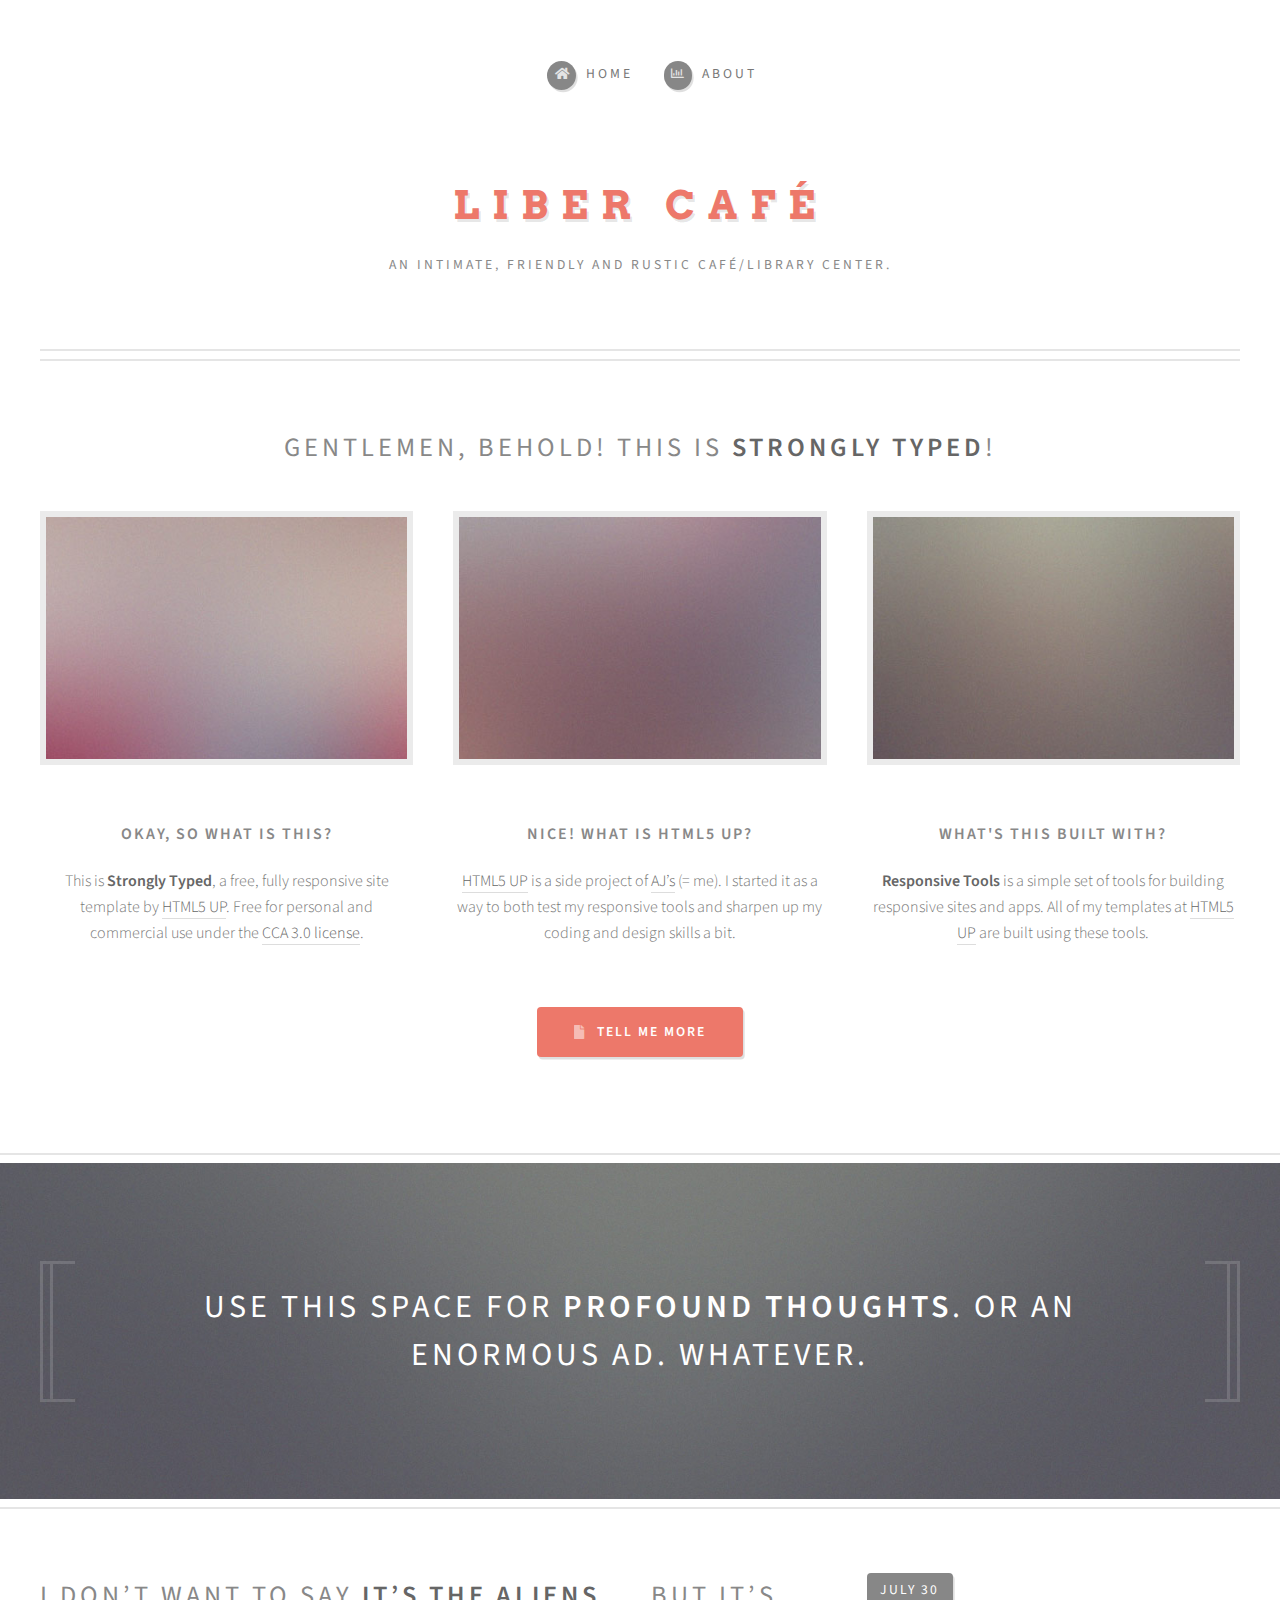
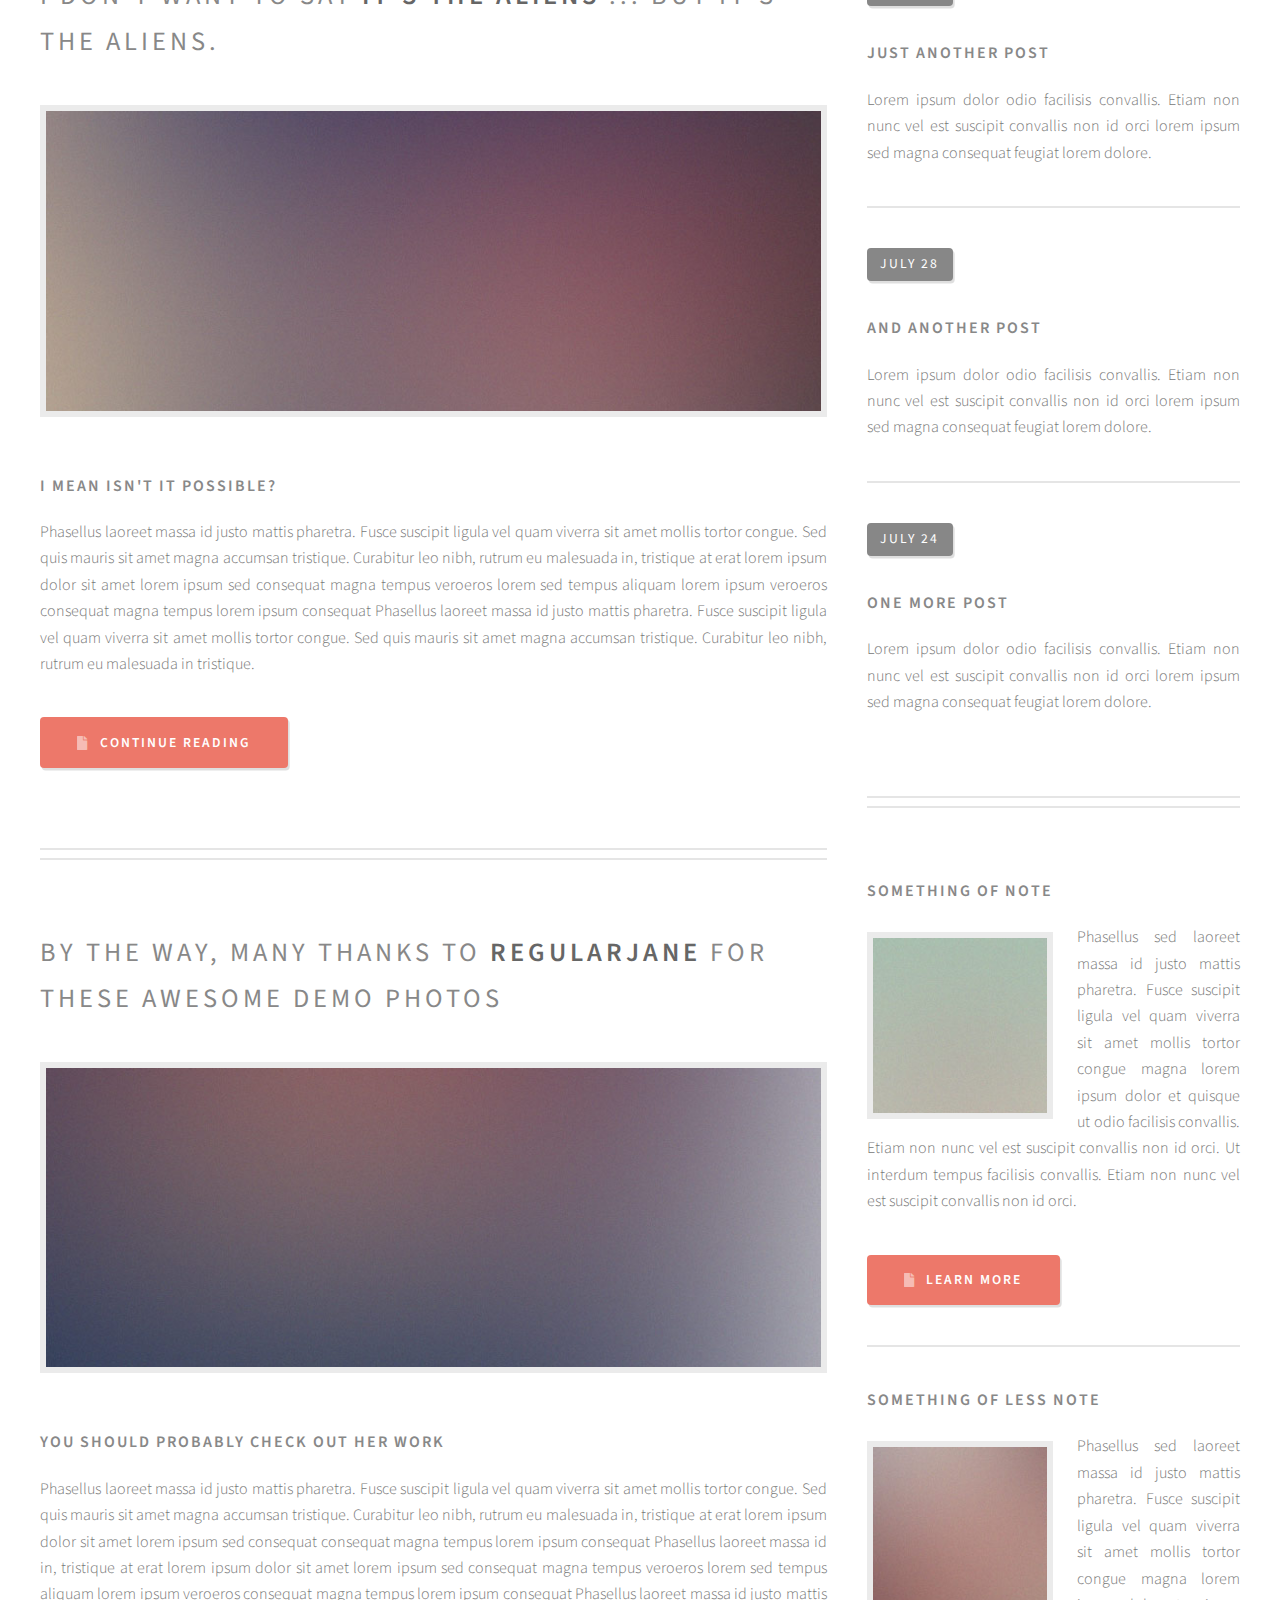
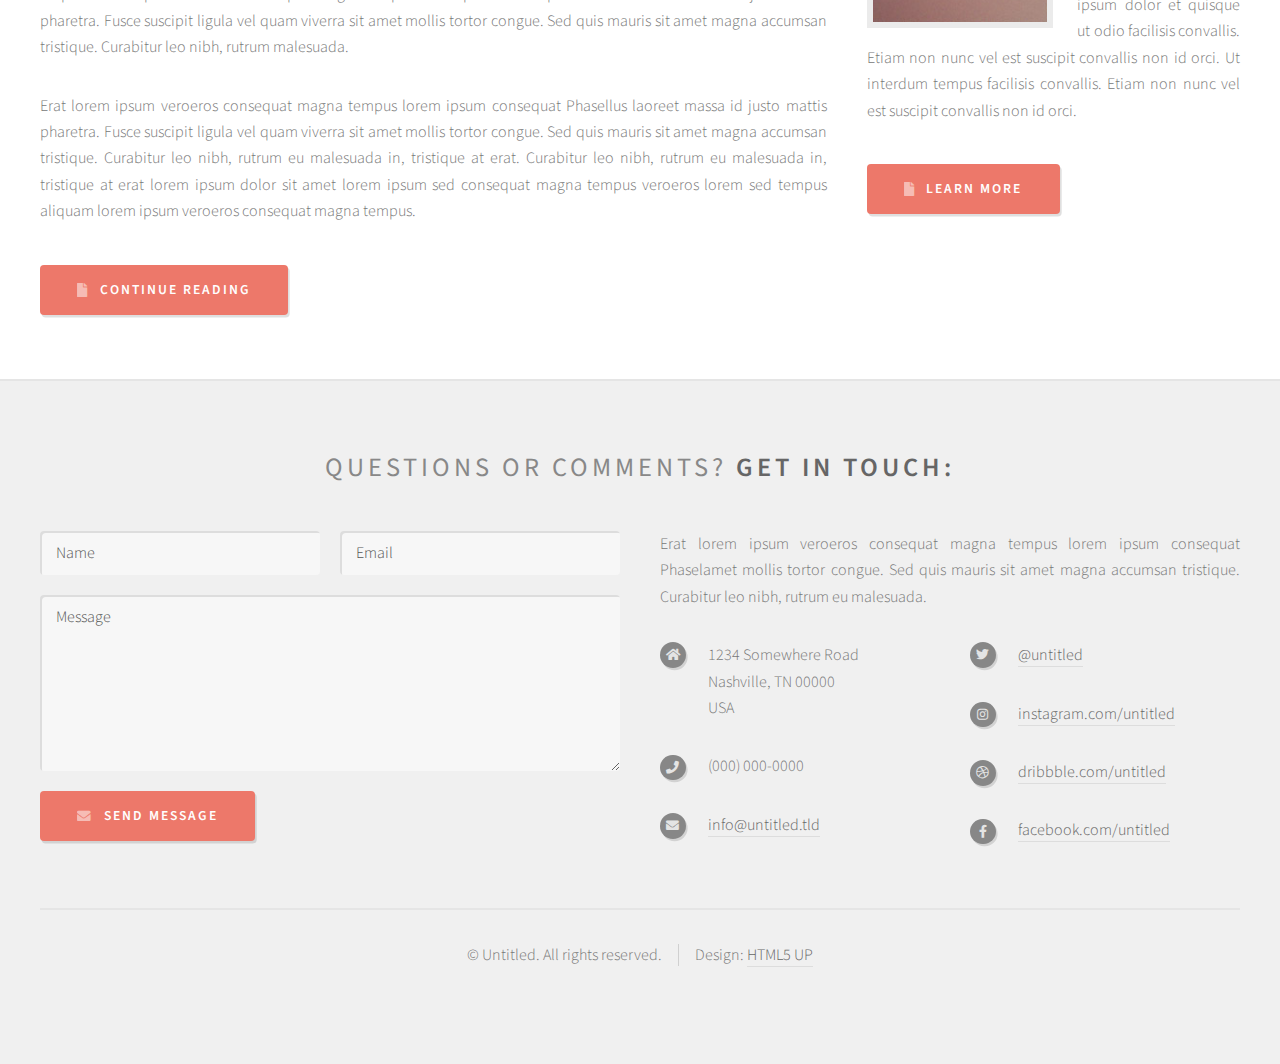
==== About.html @ e277e31d "Created About.html" ====
<!DOCTYPE HTML>
<!--
	Strongly Typed by HTML5 UP
	html5up.net | @ajlkn
	Free for personal and commercial use under the CCA 3.0 license (html5up.net/license)
-->
<html>
	<head>
		<title>Liber Café</title>
		<meta charset="utf-8" />
		<meta name="viewport" content="width=device-width, initial-scale=1, user-scalable=no" />
		<link rel="stylesheet" href="assets/css/main.css" />
	</head>
	<body class="homepage is-preload">
		<div id="page-wrapper">

			<!-- Header -->
				<section id="header">
					<div class="container">

						<!-- Logo -->
							<h1 id="logo"><a href="index.html">Liber Café</a></h1>
							<p>An intimate, friendly and rustic Café/Library center.</p>

						<!-- Nav -->
							<nav id="nav">
								<ul>
									<li><a class="icon solid fa-home" href="index.html"><span>Home</span></a></li>
									<li>
										<a href="#" class="icon fa-chart-bar"><span>About</span></a>
										<ul>
											<li><a href="about.html">Lorem ipsum dolor</a></li>
											<li><a href="#">Magna phasellus</a></li>
											<li><a href="#">Etiam dolore nisl</a></li>
											<li>
												<a href="#">Phasellus consequat</a>
												<ul>
													<li><a href="#">Magna phasellus</a></li>
													<li><a href="#">Etiam dolore nisl</a></li>
													<li><a href="#">Phasellus consequat</a></li>
												</ul>
											</li>
											<li><a href="#">Veroeros feugiat</a></li>
										</ul>
									</li>
								</ul>
							</nav>

					</div>
				</section>

			<!-- Features -->
				<section id="features">
					<div class="container">
						<header>
							<h2>Gentlemen, behold! This is <strong>Strongly Typed</strong>!</h2>
						</header>
						<div class="row aln-center">
							<div class="col-4 col-6-medium col-12-small">

								<!-- Feature -->
									<section>
										<a href="#" class="image featured"><img src="images/pic01.jpg" alt="" /></a>
										<header>
											<h3>Okay, so what is this?</h3>
										</header>
										<p>This is <strong>Strongly Typed</strong>, a free, fully responsive site template
										by <a href="http://html5up.net">HTML5 UP</a>. Free for personal and commercial use under the
										<a href="http://html5up.net/license">CCA 3.0 license</a>.</p>
									</section>

							</div>
							<div class="col-4 col-6-medium col-12-small">

								<!-- Feature -->
									<section>
										<a href="#" class="image featured"><img src="images/pic02.jpg" alt="" /></a>
										<header>
											<h3>Nice! What is HTML5 UP?</h3>
										</header>
										<p><a href="http://html5up.net">HTML5 UP</a> is a side project of <a href="http://twitter.com/ajlkn">AJ’s</a> (= me).
										I started it as a way to both test my responsive tools and sharpen up my coding
										and design skills a bit.</p>
									</section>

							</div>
							<div class="col-4 col-6-medium col-12-small">

								<!-- Feature -->
									<section>
										<a href="#" class="image featured"><img src="images/pic03.jpg" alt="" /></a>
										<header>
											<h3>What's this built with?</h3>
										</header>
										<p><strong>Responsive Tools</strong> is a simple set of tools for building responsive
										sites and apps. All of my templates at <a href="http://html5up.net">HTML5 UP</a> are built using these tools.</p>
									</section>

							</div>
							<div class="col-12">
								<ul class="actions">
									<li><a href="#" class="button icon solid fa-file">Tell Me More</a></li>
								</ul>
							</div>
						</div>
					</div>
				</section>

			<!-- Banner -->
				<section id="banner">
					<div class="container">
						<p>Use this space for <strong>profound thoughts</strong>.<br />
						Or an enormous ad. Whatever.</p>
					</div>
				</section>

			<!-- Main -->
				<section id="main">
					<div class="container">
						<div class="row">

							<!-- Content -->
								<div id="content" class="col-8 col-12-medium">

									<!-- Post -->
										<article class="box post">
											<header>
												<h2><a href="#">I don’t want to say <strong>it’s the aliens</strong> ...<br />
												but it’s the aliens.</a></h2>
											</header>
											<a href="#" class="image featured"><img src="images/pic04.jpg" alt="" /></a>
											<h3>I mean isn't it possible?</h3>
											<p>Phasellus laoreet massa id justo mattis pharetra. Fusce suscipit
											ligula vel quam viverra sit amet mollis tortor congue. Sed quis mauris
											sit amet magna accumsan tristique. Curabitur leo nibh, rutrum eu malesuada
											in, tristique at erat lorem ipsum dolor sit amet lorem ipsum sed consequat
											magna tempus veroeros lorem sed tempus aliquam lorem ipsum veroeros
											consequat magna tempus lorem ipsum consequat Phasellus laoreet massa id
											justo mattis pharetra. Fusce suscipit ligula vel quam viverra sit amet
											mollis tortor congue. Sed quis mauris sit amet magna accumsan tristique.
											Curabitur leo nibh, rutrum eu malesuada in tristique.</p>
											<ul class="actions">
												<li><a href="#" class="button icon solid fa-file">Continue Reading</a></li>
											</ul>
										</article>

									<!-- Post -->
										<article class="box post">
											<header>
												<h2><a href="#">By the way, many thanks to <strong>regularjane</strong>
												for these awesome demo photos</a></h2>
											</header>
											<a href="#" class="image featured"><img src="images/pic05.jpg" alt="" /></a>
											<h3>You should probably check out her work</h3>
											<p>Phasellus laoreet massa id justo mattis pharetra. Fusce suscipit
											ligula vel quam viverra sit amet mollis tortor congue. Sed quis mauris
											sit amet magna accumsan tristique. Curabitur leo nibh, rutrum eu malesuada
											in, tristique at erat lorem ipsum dolor sit amet lorem ipsum sed consequat
											consequat magna tempus lorem ipsum consequat Phasellus laoreet massa id
											in, tristique at erat lorem ipsum dolor sit amet lorem ipsum sed consequat
											magna tempus veroeros lorem sed tempus aliquam lorem ipsum veroeros
											consequat magna tempus lorem ipsum consequat Phasellus laoreet massa id
											justo mattis pharetra. Fusce suscipit ligula vel quam viverra sit amet
											mollis tortor congue. Sed quis mauris sit amet magna accumsan tristique.
											Curabitur leo nibh, rutrum malesuada.</p>
											<p>Erat lorem ipsum veroeros consequat magna tempus lorem ipsum consequat
											Phasellus laoreet massa id justo mattis pharetra. Fusce suscipit ligula
											vel quam viverra sit amet mollis tortor congue. Sed quis mauris sit amet
											magna accumsan tristique. Curabitur leo nibh, rutrum eu malesuada in,
											tristique at erat. Curabitur leo nibh, rutrum eu malesuada in, tristique
											at erat lorem ipsum dolor sit amet lorem ipsum sed consequat magna
											tempus veroeros lorem sed tempus aliquam lorem ipsum veroeros consequat
											magna tempus.</p>
											<ul class="actions">
												<li><a href="#" class="button icon solid fa-file">Continue Reading</a></li>
											</ul>
										</article>

								</div>

							<!-- Sidebar -->
								<div id="sidebar" class="col-4 col-12-medium">

									<!-- Excerpts -->
										<section>
											<ul class="divided">
												<li>

													<!-- Excerpt -->
														<article class="box excerpt">
															<header>
																<span class="date">July 30</span>
																<h3><a href="#">Just another post</a></h3>
															</header>
															<p>Lorem ipsum dolor odio facilisis convallis. Etiam non nunc vel est
															suscipit convallis non id orci lorem ipsum sed magna consequat feugiat lorem dolore.</p>
														</article>

												</li>
												<li>

													<!-- Excerpt -->
														<article class="box excerpt">
															<header>
																<span class="date">July 28</span>
																<h3><a href="#">And another post</a></h3>
															</header>
															<p>Lorem ipsum dolor odio facilisis convallis. Etiam non nunc vel est
															suscipit convallis non id orci lorem ipsum sed magna consequat feugiat lorem dolore.</p>
														</article>

												</li>
												<li>

													<!-- Excerpt -->
														<article class="box excerpt">
															<header>
																<span class="date">July 24</span>
																<h3><a href="#">One more post</a></h3>
															</header>
															<p>Lorem ipsum dolor odio facilisis convallis. Etiam non nunc vel est
															suscipit convallis non id orci lorem ipsum sed magna consequat feugiat lorem dolore.</p>
														</article>

												</li>
											</ul>
										</section>

									<!-- Highlights -->
										<section>
											<ul class="divided">
												<li>

													<!-- Highlight -->
														<article class="box highlight">
															<header>
																<h3><a href="#">Something of note</a></h3>
															</header>
															<a href="#" class="image left"><img src="images/pic06.jpg" alt="" /></a>
															<p>Phasellus sed laoreet massa id justo mattis pharetra. Fusce suscipit ligula vel quam
															viverra sit amet mollis tortor congue magna lorem ipsum dolor et quisque ut odio facilisis
															convallis. Etiam non nunc vel est suscipit convallis non id orci. Ut interdum tempus
															facilisis convallis. Etiam non nunc vel est suscipit convallis non id orci.</p>
															<ul class="actions">
																<li><a href="#" class="button icon solid fa-file">Learn More</a></li>
															</ul>
														</article>

												</li>
												<li>

													<!-- Highlight -->
														<article class="box highlight">
															<header>
																<h3><a href="#">Something of less note</a></h3>
															</header>
															<a href="#" class="image left"><img src="images/pic07.jpg" alt="" /></a>
															<p>Phasellus sed laoreet massa id justo mattis pharetra. Fusce suscipit ligula vel quam
															viverra sit amet mollis tortor congue magna lorem ipsum dolor et quisque ut odio facilisis
															convallis. Etiam non nunc vel est suscipit convallis non id orci. Ut interdum tempus
															facilisis convallis. Etiam non nunc vel est suscipit convallis non id orci.</p>
															<ul class="actions">
																<li><a href="#" class="button icon solid fa-file">Learn More</a></li>
															</ul>
														</article>

												</li>
											</ul>
										</section>

								</div>

						</div>
					</div>
				</section>

			<!-- Footer -->
				<section id="footer">
					<div class="container">
						<header>
							<h2>Questions or comments? <strong>Get in touch:</strong></h2>
						</header>
						<div class="row">
							<div class="col-6 col-12-medium">
								<section>
									<form method="post" action="#">
										<div class="row gtr-50">
											<div class="col-6 col-12-small">
												<input name="name" placeholder="Name" type="text" />
											</div>
											<div class="col-6 col-12-small">
												<input name="email" placeholder="Email" type="text" />
											</div>
											<div class="col-12">
												<textarea name="message" placeholder="Message"></textarea>
											</div>
											<div class="col-12">
												<a href="#" class="form-button-submit button icon solid fa-envelope">Send Message</a>
											</div>
										</div>
									</form>
								</section>
							</div>
							<div class="col-6 col-12-medium">
								<section>
									<p>Erat lorem ipsum veroeros consequat magna tempus lorem ipsum consequat Phaselamet
									mollis tortor congue. Sed quis mauris sit amet magna accumsan tristique. Curabitur
									leo nibh, rutrum eu malesuada.</p>
									<div class="row">
										<div class="col-6 col-12-small">
											<ul class="icons">
												<li class="icon solid fa-home">
													1234 Somewhere Road<br />
													Nashville, TN 00000<br />
													USA
												</li>
												<li class="icon solid fa-phone">
													(000) 000-0000
												</li>
												<li class="icon solid fa-envelope">
													<a href="#">info@untitled.tld</a>
												</li>
											</ul>
										</div>
										<div class="col-6 col-12-small">
											<ul class="icons">
												<li class="icon brands fa-twitter">
													<a href="#">@untitled</a>
												</li>
												<li class="icon brands fa-instagram">
													<a href="#">instagram.com/untitled</a>
												</li>
												<li class="icon brands fa-dribbble">
													<a href="#">dribbble.com/untitled</a>
												</li>
												<li class="icon brands fa-facebook-f">
													<a href="#">facebook.com/untitled</a>
												</li>
											</ul>
										</div>
									</div>
								</section>
							</div>
						</div>
					</div>
					<div id="copyright" class="container">
						<ul class="links">
							<li>&copy; Untitled. All rights reserved.</li><li>Design: <a href="http://html5up.net">HTML5 UP</a></li>
						</ul>
					</div>
				</section>

		</div>

		<!-- Scripts -->
			<script src="assets/js/jquery.min.js"></script>
			<script src="assets/js/jquery.dropotron.min.js"></script>
			<script src="assets/js/browser.min.js"></script>
			<script src="assets/js/breakpoints.min.js"></script>
			<script src="assets/js/util.js"></script>
			<script src="assets/js/main.js"></script>

	</body>
</html>
---- assets/css/main.css ----
@import url("fontawesome-all.min.css");
@import url("https://fonts.googleapis.com/css?family=Source+Sans+Pro:300,400,600|Arvo:700");

/*
	Strongly Typed by HTML5 UP
	html5up.net | @ajlkn
	Free for personal and commercial use under the CCA 3.0 license (html5up.net/license)
*/

html, body, div, span, applet, object,
iframe, h1, h2, h3, h4, h5, h6, p, blockquote,
pre, a, abbr, acronym, address, big, cite,
code, del, dfn, em, img, ins, kbd, q, s, samp,
small, strike, strong, sub, sup, tt, var, b,
u, i, center, dl, dt, dd, ol, ul, li, fieldset,
form, label, legend, table, caption, tbody,
tfoot, thead, tr, th, td, article, aside,
canvas, details, embed, figure, figcaption,
footer, header, hgroup, menu, nav, output, ruby,
section, summary, time, mark, audio, video {
	margin: 0;
	padding: 0;
	border: 0;
	font-size: 100%;
	font: inherit;
	vertical-align: baseline;}

article, aside, details, figcaption, figure,
footer, header, hgroup, menu, nav, section {
	display: block;}

body {
	line-height: 1;
}

ol, ul {
	list-style: none;
}

blockquote, q {
	quotes: none;
}

	blockquote:before, blockquote:after, q:before, q:after {
		content: '';
		content: none;
	}

table {
	border-collapse: collapse;
	border-spacing: 0;
}

body {
	-webkit-text-size-adjust: none;
}

mark {
	background-color: transparent;
	color: inherit;
}

input::-moz-focus-inner {
	border: 0;
	padding: 0;
}

input, select, textarea {
	-moz-appearance: none;
	-webkit-appearance: none;
	-ms-appearance: none;
	appearance: none;
}

/* Basic */

	html {
		box-sizing: border-box;
	}

	*, *:before, *:after {
		box-sizing: inherit;
	}

	body {
		background: #f0f0f0;
	}

		body.is-preload *, body.is-preload *:before, body.is-preload *:after {
			-moz-animation: none !important;
			-webkit-animation: none !important;
			-ms-animation: none !important;
			animation: none !important;
			-moz-transition: none !important;
			-webkit-transition: none !important;
			-ms-transition: none !important;
			transition: none !important;
		}

	body, input, textarea, select {
		font-family: 'Source Sans Pro';
		font-weight: 300;
		color: #777;
		line-height: 1.65em;
		font-size: 15pt;
	}

	h1, h2, h3, h4, h5, h6 {
		font-weight: 600;
		text-transform: uppercase;
		color: #888;
	}

	h1 a, h2 a, h3 a, h4 a, h5 a, h6 a {
		color: inherit;
		text-decoration: none;
		border: 0;
	}

	h2 {
		font-size: 1.65em;
		font-weight: 400;
		letter-spacing: 4px;
		margin: 0 0 1.5em 0;
		line-height: 1.75em;
	}

	h3 {
		font-size: 1em;
		letter-spacing: 2px;
		margin: 0 0 1.25em 0;
	}

	a {
		-moz-transition: color 0.25s ease-in-out, border-bottom-color 0.25s ease-in-out;
		-webkit-transition: color 0.25s ease-in-out, border-bottom-color 0.25s ease-in-out;
		-ms-transition: color 0.25s ease-in-out, border-bottom-color 0.25s ease-in-out;
		transition: color 0.25s ease-in-out, border-bottom-color 0.25s ease-in-out;
		color: #666;
		text-decoration: none;
		border-bottom: solid 1px #ddd;
	}

		a strong {
			-moz-transition: color 0.25s ease-in-out, border-bottom-color 0.25s ease-in-out;
			-webkit-transition: color 0.25s ease-in-out, border-bottom-color 0.25s ease-in-out;
			-ms-transition: color 0.25s ease-in-out, border-bottom-color 0.25s ease-in-out;
			transition: color 0.25s ease-in-out, border-bottom-color 0.25s ease-in-out;
		}

		a:hover {
			color: #ed786a;
			border-bottom-color: rgba(255, 255, 255, 0);
		}

			a:hover strong {
				color: #ed786a;
			}

	strong, b {
		font-weight: 600;
		color: #666;
	}

	em, i {
		font-style: italic;
	}

	sub {
		position: relative;
		top: 0.5em;
		font-size: 0.8em;
	}

	sup {
		position: relative;
		top: -0.5em;
		font-size: 0.8em;
	}

	hr {
		border: 0;
		border-top: solid 1px #ddd;
	}

	blockquote {
		border-left: solid 0.5em #ddd;
		padding: 1em 0 1em 2em;
		font-style: italic;
	}

	p {
		text-align: justify;
		margin-bottom: 2em;
	}

	ul, ol, dl, table, blockquote {
		margin-bottom: 2em;
	}

	br.clear {
		clear: both;
	}

/* Container */

	.container {
		margin: 0 auto;
		max-width: 100%;
		width: 70em;
	}

		@media screen and (max-width: 1680px) {

			.container {
				width: 68em;
			}

		}

		@media screen and (max-width: 1280px) {

			.container {
				width: calc(100% - 80px);
			}

		}

		@media screen and (max-width: 980px) {

			.container {
				width: calc(100% - 100px);
			}

		}

		@media screen and (max-width: 736px) {

			.container {
				width: calc(100% - 40px);
			}

		}

/* Row */

	.row {
		display: flex;
		flex-wrap: wrap;
		box-sizing: border-box;
		align-items: stretch;
	}

		.row > * {
			box-sizing: border-box;
		}

		.row.gtr-uniform > * > :last-child {
			margin-bottom: 0;
		}

		.row.aln-left {
			justify-content: flex-start;
		}

		.row.aln-center {
			justify-content: center;
		}

		.row.aln-right {
			justify-content: flex-end;
		}

		.row.aln-top {
			align-items: flex-start;
		}

		.row.aln-middle {
			align-items: center;
		}

		.row.aln-bottom {
			align-items: flex-end;
		}

		.row > .imp {
			order: -1;
		}

		.row > .col-1 {
			width: 8.33333%;
		}

		.row > .off-1 {
			margin-left: 8.33333%;
		}

		.row > .col-2 {
			width: 16.66667%;
		}

		.row > .off-2 {
			margin-left: 16.66667%;
		}

		.row > .col-3 {
			width: 25%;
		}

		.row > .off-3 {
			margin-left: 25%;
		}

		.row > .col-4 {
			width: 33.33333%;
		}

		.row > .off-4 {
			margin-left: 33.33333%;
		}

		.row > .col-5 {
			width: 41.66667%;
		}

		.row > .off-5 {
			margin-left: 41.66667%;
		}

		.row > .col-6 {
			width: 50%;
		}

		.row > .off-6 {
			margin-left: 50%;
		}

		.row > .col-7 {
			width: 58.33333%;
		}

		.row > .off-7 {
			margin-left: 58.33333%;
		}

		.row > .col-8 {
			width: 66.66667%;
		}

		.row > .off-8 {
			margin-left: 66.66667%;
		}

		.row > .col-9 {
			width: 75%;
		}

		.row > .off-9 {
			margin-left: 75%;
		}

		.row > .col-10 {
			width: 83.33333%;
		}

		.row > .off-10 {
			margin-left: 83.33333%;
		}

		.row > .col-11 {
			width: 91.66667%;
		}

		.row > .off-11 {
			margin-left: 91.66667%;
		}

		.row > .col-12 {
			width: 100%;
		}

		.row > .off-12 {
			margin-left: 100%;
		}

		.row.gtr-0 {
			margin-top: 0px;
			margin-left: 0px;
		}

			.row.gtr-0 > * {
				padding: 0px 0 0 0px;
			}

			.row.gtr-0.gtr-uniform {
				margin-top: 0px;
			}

				.row.gtr-0.gtr-uniform > * {
					padding-top: 0px;
				}

		.row.gtr-25 {
			margin-top: -12.5px;
			margin-left: -12.5px;
		}

			.row.gtr-25 > * {
				padding: 12.5px 0 0 12.5px;
			}

			.row.gtr-25.gtr-uniform {
				margin-top: -12.5px;
			}

				.row.gtr-25.gtr-uniform > * {
					padding-top: 12.5px;
				}

		.row.gtr-50 {
			margin-top: -25px;
			margin-left: -25px;
		}

			.row.gtr-50 > * {
				padding: 25px 0 0 25px;
			}

			.row.gtr-50.gtr-uniform {
				margin-top: -25px;
			}

				.row.gtr-50.gtr-uniform > * {
					padding-top: 25px;
				}

		.row {
			margin-top: -50px;
			margin-left: -50px;
		}

			.row > * {
				padding: 50px 0 0 50px;
			}

			.row.gtr-uniform {
				margin-top: -50px;
			}

				.row.gtr-uniform > * {
					padding-top: 50px;
				}

		.row.gtr-150 {
			margin-top: -75px;
			margin-left: -75px;
		}

			.row.gtr-150 > * {
				padding: 75px 0 0 75px;
			}

			.row.gtr-150.gtr-uniform {
				margin-top: -75px;
			}

				.row.gtr-150.gtr-uniform > * {
					padding-top: 75px;
				}

		.row.gtr-200 {
			margin-top: -100px;
			margin-left: -100px;
		}

			.row.gtr-200 > * {
				padding: 100px 0 0 100px;
			}

			.row.gtr-200.gtr-uniform {
				margin-top: -100px;
			}

				.row.gtr-200.gtr-uniform > * {
					padding-top: 100px;
				}

		@media screen and (max-width: 1680px) {

			.row {
				display: flex;
				flex-wrap: wrap;
				box-sizing: border-box;
				align-items: stretch;
			}

				.row > * {
					box-sizing: border-box;
				}

				.row.gtr-uniform > * > :last-child {
					margin-bottom: 0;
				}

				.row.aln-left {
					justify-content: flex-start;
				}

				.row.aln-center {
					justify-content: center;
				}

				.row.aln-right {
					justify-content: flex-end;
				}

				.row.aln-top {
					align-items: flex-start;
				}

				.row.aln-middle {
					align-items: center;
				}

				.row.aln-bottom {
					align-items: flex-end;
				}

				.row > .imp-xlarge {
					order: -1;
				}

				.row > .col-1-xlarge {
					width: 8.33333%;
				}

				.row > .off-1-xlarge {
					margin-left: 8.33333%;
				}

				.row > .col-2-xlarge {
					width: 16.66667%;
				}

				.row > .off-2-xlarge {
					margin-left: 16.66667%;
				}

				.row > .col-3-xlarge {
					width: 25%;
				}

				.row > .off-3-xlarge {
					margin-left: 25%;
				}

				.row > .col-4-xlarge {
					width: 33.33333%;
				}

				.row > .off-4-xlarge {
					margin-left: 33.33333%;
				}

				.row > .col-5-xlarge {
					width: 41.66667%;
				}

				.row > .off-5-xlarge {
					margin-left: 41.66667%;
				}

				.row > .col-6-xlarge {
					width: 50%;
				}

				.row > .off-6-xlarge {
					margin-left: 50%;
				}

				.row > .col-7-xlarge {
					width: 58.33333%;
				}

				.row > .off-7-xlarge {
					margin-left: 58.33333%;
				}

				.row > .col-8-xlarge {
					width: 66.66667%;
				}

				.row > .off-8-xlarge {
					margin-left: 66.66667%;
				}

				.row > .col-9-xlarge {
					width: 75%;
				}

				.row > .off-9-xlarge {
					margin-left: 75%;
				}

				.row > .col-10-xlarge {
					width: 83.33333%;
				}

				.row > .off-10-xlarge {
					margin-left: 83.33333%;
				}

				.row > .col-11-xlarge {
					width: 91.66667%;
				}

				.row > .off-11-xlarge {
					margin-left: 91.66667%;
				}

				.row > .col-12-xlarge {
					width: 100%;
				}

				.row > .off-12-xlarge {
					margin-left: 100%;
				}

				.row.gtr-0 {
					margin-top: 0px;
					margin-left: 0px;
				}

					.row.gtr-0 > * {
						padding: 0px 0 0 0px;
					}

					.row.gtr-0.gtr-uniform {
						margin-top: 0px;
					}

						.row.gtr-0.gtr-uniform > * {
							padding-top: 0px;
						}

				.row.gtr-25 {
					margin-top: -12.5px;
					margin-left: -12.5px;
				}

					.row.gtr-25 > * {
						padding: 12.5px 0 0 12.5px;
					}

					.row.gtr-25.gtr-uniform {
						margin-top: -12.5px;
					}

						.row.gtr-25.gtr-uniform > * {
							padding-top: 12.5px;
						}

				.row.gtr-50 {
					margin-top: -25px;
					margin-left: -25px;
				}

					.row.gtr-50 > * {
						padding: 25px 0 0 25px;
					}

					.row.gtr-50.gtr-uniform {
						margin-top: -25px;
					}

						.row.gtr-50.gtr-uniform > * {
							padding-top: 25px;
						}

				.row {
					margin-top: -50px;
					margin-left: -50px;
				}

					.row > * {
						padding: 50px 0 0 50px;
					}

					.row.gtr-uniform {
						margin-top: -50px;
					}

						.row.gtr-uniform > * {
							padding-top: 50px;
						}

				.row.gtr-150 {
					margin-top: -75px;
					margin-left: -75px;
				}

					.row.gtr-150 > * {
						padding: 75px 0 0 75px;
					}

					.row.gtr-150.gtr-uniform {
						margin-top: -75px;
					}

						.row.gtr-150.gtr-uniform > * {
							padding-top: 75px;
						}

				.row.gtr-200 {
					margin-top: -100px;
					margin-left: -100px;
				}

					.row.gtr-200 > * {
						padding: 100px 0 0 100px;
					}

					.row.gtr-200.gtr-uniform {
						margin-top: -100px;
					}

						.row.gtr-200.gtr-uniform > * {
							padding-top: 100px;
						}

		}

		@media screen and (max-width: 1280px) {

			.row {
				display: flex;
				flex-wrap: wrap;
				box-sizing: border-box;
				align-items: stretch;
			}

				.row > * {
					box-sizing: border-box;
				}

				.row.gtr-uniform > * > :last-child {
					margin-bottom: 0;
				}

				.row.aln-left {
					justify-content: flex-start;
				}

				.row.aln-center {
					justify-content: center;
				}

				.row.aln-right {
					justify-content: flex-end;
				}

				.row.aln-top {
					align-items: flex-start;
				}

				.row.aln-middle {
					align-items: center;
				}

				.row.aln-bottom {
					align-items: flex-end;
				}

				.row > .imp-large {
					order: -1;
				}

				.row > .col-1-large {
					width: 8.33333%;
				}

				.row > .off-1-large {
					margin-left: 8.33333%;
				}

				.row > .col-2-large {
					width: 16.66667%;
				}

				.row > .off-2-large {
					margin-left: 16.66667%;
				}

				.row > .col-3-large {
					width: 25%;
				}

				.row > .off-3-large {
					margin-left: 25%;
				}

				.row > .col-4-large {
					width: 33.33333%;
				}

				.row > .off-4-large {
					margin-left: 33.33333%;
				}

				.row > .col-5-large {
					width: 41.66667%;
				}

				.row > .off-5-large {
					margin-left: 41.66667%;
				}

				.row > .col-6-large {
					width: 50%;
				}

				.row > .off-6-large {
					margin-left: 50%;
				}

				.row > .col-7-large {
					width: 58.33333%;
				}

				.row > .off-7-large {
					margin-left: 58.33333%;
				}

				.row > .col-8-large {
					width: 66.66667%;
				}

				.row > .off-8-large {
					margin-left: 66.66667%;
				}

				.row > .col-9-large {
					width: 75%;
				}

				.row > .off-9-large {
					margin-left: 75%;
				}

				.row > .col-10-large {
					width: 83.33333%;
				}

				.row > .off-10-large {
					margin-left: 83.33333%;
				}

				.row > .col-11-large {
					width: 91.66667%;
				}

				.row > .off-11-large {
					margin-left: 91.66667%;
				}

				.row > .col-12-large {
					width: 100%;
				}

				.row > .off-12-large {
					margin-left: 100%;
				}

				.row.gtr-0 {
					margin-top: 0px;
					margin-left: 0px;
				}

					.row.gtr-0 > * {
						padding: 0px 0 0 0px;
					}

					.row.gtr-0.gtr-uniform {
						margin-top: 0px;
					}

						.row.gtr-0.gtr-uniform > * {
							padding-top: 0px;
						}

				.row.gtr-25 {
					margin-top: -10px;
					margin-left: -10px;
				}

					.row.gtr-25 > * {
						padding: 10px 0 0 10px;
					}

					.row.gtr-25.gtr-uniform {
						margin-top: -10px;
					}

						.row.gtr-25.gtr-uniform > * {
							padding-top: 10px;
						}

				.row.gtr-50 {
					margin-top: -20px;
					margin-left: -20px;
				}

					.row.gtr-50 > * {
						padding: 20px 0 0 20px;
					}

					.row.gtr-50.gtr-uniform {
						margin-top: -20px;
					}

						.row.gtr-50.gtr-uniform > * {
							padding-top: 20px;
						}

				.row {
					margin-top: -40px;
					margin-left: -40px;
				}

					.row > * {
						padding: 40px 0 0 40px;
					}

					.row.gtr-uniform {
						margin-top: -40px;
					}

						.row.gtr-uniform > * {
							padding-top: 40px;
						}

				.row.gtr-150 {
					margin-top: -60px;
					margin-left: -60px;
				}

					.row.gtr-150 > * {
						padding: 60px 0 0 60px;
					}

					.row.gtr-150.gtr-uniform {
						margin-top: -60px;
					}

						.row.gtr-150.gtr-uniform > * {
							padding-top: 60px;
						}

				.row.gtr-200 {
					margin-top: -80px;
					margin-left: -80px;
				}

					.row.gtr-200 > * {
						padding: 80px 0 0 80px;
					}

					.row.gtr-200.gtr-uniform {
						margin-top: -80px;
					}

						.row.gtr-200.gtr-uniform > * {
							padding-top: 80px;
						}

		}

		@media screen and (max-width: 980px) {

			.row {
				display: flex;
				flex-wrap: wrap;
				box-sizing: border-box;
				align-items: stretch;
			}

				.row > * {
					box-sizing: border-box;
				}

				.row.gtr-uniform > * > :last-child {
					margin-bottom: 0;
				}

				.row.aln-left {
					justify-content: flex-start;
				}

				.row.aln-center {
					justify-content: center;
				}

				.row.aln-right {
					justify-content: flex-end;
				}

				.row.aln-top {
					align-items: flex-start;
				}

				.row.aln-middle {
					align-items: center;
				}

				.row.aln-bottom {
					align-items: flex-end;
				}

				.row > .imp-medium {
					order: -1;
				}

				.row > .col-1-medium {
					width: 8.33333%;
				}

				.row > .off-1-medium {
					margin-left: 8.33333%;
				}

				.row > .col-2-medium {
					width: 16.66667%;
				}

				.row > .off-2-medium {
					margin-left: 16.66667%;
				}

				.row > .col-3-medium {
					width: 25%;
				}

				.row > .off-3-medium {
					margin-left: 25%;
				}

				.row > .col-4-medium {
					width: 33.33333%;
				}

				.row > .off-4-medium {
					margin-left: 33.33333%;
				}

				.row > .col-5-medium {
					width: 41.66667%;
				}

				.row > .off-5-medium {
					margin-left: 41.66667%;
				}

				.row > .col-6-medium {
					width: 50%;
				}

				.row > .off-6-medium {
					margin-left: 50%;
				}

				.row > .col-7-medium {
					width: 58.33333%;
				}

				.row > .off-7-medium {
					margin-left: 58.33333%;
				}

				.row > .col-8-medium {
					width: 66.66667%;
				}

				.row > .off-8-medium {
					margin-left: 66.66667%;
				}

				.row > .col-9-medium {
					width: 75%;
				}

				.row > .off-9-medium {
					margin-left: 75%;
				}

				.row > .col-10-medium {
					width: 83.33333%;
				}

				.row > .off-10-medium {
					margin-left: 83.33333%;
				}

				.row > .col-11-medium {
					width: 91.66667%;
				}

				.row > .off-11-medium {
					margin-left: 91.66667%;
				}

				.row > .col-12-medium {
					width: 100%;
				}

				.row > .off-12-medium {
					margin-left: 100%;
				}

				.row.gtr-0 {
					margin-top: 0px;
					margin-left: 0px;
				}

					.row.gtr-0 > * {
						padding: 0px 0 0 0px;
					}

					.row.gtr-0.gtr-uniform {
						margin-top: 0px;
					}

						.row.gtr-0.gtr-uniform > * {
							padding-top: 0px;
						}

				.row.gtr-25 {
					margin-top: -12.5px;
					margin-left: -12.5px;
				}

					.row.gtr-25 > * {
						padding: 12.5px 0 0 12.5px;
					}

					.row.gtr-25.gtr-uniform {
						margin-top: -12.5px;
					}

						.row.gtr-25.gtr-uniform > * {
							padding-top: 12.5px;
						}

				.row.gtr-50 {
					margin-top: -25px;
					margin-left: -25px;
				}

					.row.gtr-50 > * {
						padding: 25px 0 0 25px;
					}

					.row.gtr-50.gtr-uniform {
						margin-top: -25px;
					}

						.row.gtr-50.gtr-uniform > * {
							padding-top: 25px;
						}

				.row {
					margin-top: -50px;
					margin-left: -50px;
				}

					.row > * {
						padding: 50px 0 0 50px;
					}

					.row.gtr-uniform {
						margin-top: -50px;
					}

						.row.gtr-uniform > * {
							padding-top: 50px;
						}

				.row.gtr-150 {
					margin-top: -75px;
					margin-left: -75px;
				}

					.row.gtr-150 > * {
						padding: 75px 0 0 75px;
					}

					.row.gtr-150.gtr-uniform {
						margin-top: -75px;
					}

						.row.gtr-150.gtr-uniform > * {
							padding-top: 75px;
						}

				.row.gtr-200 {
					margin-top: -100px;
					margin-left: -100px;
				}

					.row.gtr-200 > * {
						padding: 100px 0 0 100px;
					}

					.row.gtr-200.gtr-uniform {
						margin-top: -100px;
					}

						.row.gtr-200.gtr-uniform > * {
							padding-top: 100px;
						}

		}

		@media screen and (max-width: 736px) {

			.row {
				display: flex;
				flex-wrap: wrap;
				box-sizing: border-box;
				align-items: stretch;
			}

				.row > * {
					box-sizing: border-box;
				}

				.row.gtr-uniform > * > :last-child {
					margin-bottom: 0;
				}

				.row.aln-left {
					justify-content: flex-start;
				}

				.row.aln-center {
					justify-content: center;
				}

				.row.aln-right {
					justify-content: flex-end;
				}

				.row.aln-top {
					align-items: flex-start;
				}

				.row.aln-middle {
					align-items: center;
				}

				.row.aln-bottom {
					align-items: flex-end;
				}

				.row > .imp-small {
					order: -1;
				}

				.row > .col-1-small {
					width: 8.33333%;
				}

				.row > .off-1-small {
					margin-left: 8.33333%;
				}

				.row > .col-2-small {
					width: 16.66667%;
				}

				.row > .off-2-small {
					margin-left: 16.66667%;
				}

				.row > .col-3-small {
					width: 25%;
				}

				.row > .off-3-small {
					margin-left: 25%;
				}

				.row > .col-4-small {
					width: 33.33333%;
				}

				.row > .off-4-small {
					margin-left: 33.33333%;
				}

				.row > .col-5-small {
					width: 41.66667%;
				}

				.row > .off-5-small {
					margin-left: 41.66667%;
				}

				.row > .col-6-small {
					width: 50%;
				}

				.row > .off-6-small {
					margin-left: 50%;
				}

				.row > .col-7-small {
					width: 58.33333%;
				}

				.row > .off-7-small {
					margin-left: 58.33333%;
				}

				.row > .col-8-small {
					width: 66.66667%;
				}

				.row > .off-8-small {
					margin-left: 66.66667%;
				}

				.row > .col-9-small {
					width: 75%;
				}

				.row > .off-9-small {
					margin-left: 75%;
				}

				.row > .col-10-small {
					width: 83.33333%;
				}

				.row > .off-10-small {
					margin-left: 83.33333%;
				}

				.row > .col-11-small {
					width: 91.66667%;
				}

				.row > .off-11-small {
					margin-left: 91.66667%;
				}

				.row > .col-12-small {
					width: 100%;
				}

				.row > .off-12-small {
					margin-left: 100%;
				}

				.row.gtr-0 {
					margin-top: 0px;
					margin-left: 0px;
				}

					.row.gtr-0 > * {
						padding: 0px 0 0 0px;
					}

					.row.gtr-0.gtr-uniform {
						margin-top: 0px;
					}

						.row.gtr-0.gtr-uniform > * {
							padding-top: 0px;
						}

				.row.gtr-25 {
					margin-top: -7.5px;
					margin-left: -7.5px;
				}

					.row.gtr-25 > * {
						padding: 7.5px 0 0 7.5px;
					}

					.row.gtr-25.gtr-uniform {
						margin-top: -7.5px;
					}

						.row.gtr-25.gtr-uniform > * {
							padding-top: 7.5px;
						}

				.row.gtr-50 {
					margin-top: -15px;
					margin-left: -15px;
				}

					.row.gtr-50 > * {
						padding: 15px 0 0 15px;
					}

					.row.gtr-50.gtr-uniform {
						margin-top: -15px;
					}

						.row.gtr-50.gtr-uniform > * {
							padding-top: 15px;
						}

				.row {
					margin-top: -30px;
					margin-left: -30px;
				}

					.row > * {
						padding: 30px 0 0 30px;
					}

					.row.gtr-uniform {
						margin-top: -30px;
					}

						.row.gtr-uniform > * {
							padding-top: 30px;
						}

				.row.gtr-150 {
					margin-top: -45px;
					margin-left: -45px;
				}

					.row.gtr-150 > * {
						padding: 45px 0 0 45px;
					}

					.row.gtr-150.gtr-uniform {
						margin-top: -45px;
					}

						.row.gtr-150.gtr-uniform > * {
							padding-top: 45px;
						}

				.row.gtr-200 {
					margin-top: -60px;
					margin-left: -60px;
				}

					.row.gtr-200 > * {
						padding: 60px 0 0 60px;
					}

					.row.gtr-200.gtr-uniform {
						margin-top: -60px;
					}

						.row.gtr-200.gtr-uniform > * {
							padding-top: 60px;
						}

		}

/* Sections/Article */

	section, article {
		margin-bottom: 3em;
	}

	section > :last-child,
	article > :last-child,
	section:last-child,
	article:last-child {
		margin-bottom: 0;
	}

/* Image */

	.image {
		-moz-transition: opacity 0.25s ease-in-out;
		-webkit-transition: opacity 0.25s ease-in-out;
		-ms-transition: opacity 0.25s ease-in-out;
		transition: opacity 0.25s ease-in-out;
		display: inline-block;
		border: solid 6px #ebebeb !important;
	}

		.image:hover {
			opacity: 0.9;
		}

		.image img {
			display: block;
			width: 100%;
		}

		.image.fit {
			display: block;
			width: 100%;
		}

		.image.featured {
			display: block;
			width: 100%;
			margin: 0 0 3.5em 0;
		}

		.image.left {
			float: left;
			margin: 0 1.5em 1.5em 0;
			position: relative;
			top: 0.5em;
		}

		.image.centered {
			display: block;
			margin: 0 0 2em 0;
		}

			.image.centered img {
				margin: 0 auto;
				width: auto;
			}

/* List */

	ul {
		list-style: disc;
		padding-left: 1em;
	}

		ul li {
			padding-left: 0.5em;
			margin: 0.75em 0 0.75em 0;
		}

			ul li:first-child {
				margin-top: 0;
			}

	ol {
		list-style: decimal;
		padding-left: 1em;
	}

		ol li {
			padding-left: 0.5em;
			margin: 0.75em 0 0.75em 0;
		}

			ol li:first-child {
				margin-top: 0;
			}

/* Links */

	ul.links {
		list-style: none;
		padding-left: 0;
	}

		ul.links li {
			display: inline;
			border-left: solid 1px #d0d0d0;
			padding-left: 1em;
			margin: 0 0 0 1em;
		}

			ul.links li:first-child {
				margin-left: 0;
				padding-left: 0;
				border-left: 0;
			}

/* Actions */

	ul.actions {
		margin-top: 2.5em;
		clear: both;
		list-style: none;
		padding-left: 0;
	}

		ul.actions li {
			padding-left: 0;
			display: inline-block;
			margin: 0 0 0 1em;
		}

			ul.actions li:first-child {
				margin-left: 0;
			}

/* Divided */

	ul.divided {
		list-style: none;
		padding-left: 0;
	}

		ul.divided li {
			border-top: solid 2px #e5e5e5;
			padding-left: 0;
			margin: 2.5em 0 0 0;
			padding: 2.5em 0 0 0;
		}

			ul.divided li:first-child {
				border-top: 0;
				margin-top: 0;
				padding-top: 0;
			}

/* Icons */

	ul.icons {
		list-style: none;
		padding-left: 0;
	}

		ul.icons > li {
			position: relative;
			padding: 2em 0 0 3em;
			margin: 0;
		}

			ul.icons > li:before {
				position: absolute;
				left: 0;
				top: 2.6em;
				display: block;
				font-size: 0.8em;
				background: #878787;
				color: #e4e4e4;
				width: 2em;
				height: 2em;
				border-radius: 2em;
				line-height: 2em;
				text-align: center;
				box-shadow: 0.125em 0.175em 0 0 rgba(0, 0, 0, 0.125);
			}

			ul.icons > li:first-child {
				padding-top: 0;
			}

				ul.icons > li:first-child:before {
					top: 0;
				}

/* Form */

	form label {
		font-weight: 600;
		text-transform: uppercase;
		color: #888;
		display: block;
		margin: 0 0 1em 0;
	}

	form input[type="text"],
	form input[type="email"],
	form input[type="password"],
	form select,
	form textarea {
		-moz-transition: background-color 0.25s ease-in-out;
		-webkit-transition: background-color 0.25s ease-in-out;
		-ms-transition: background-color 0.25s ease-in-out;
		transition: background-color 0.25s ease-in-out;
		-webkit-appearance: none;
		display: block;
		border: 0;
		background: #e8e8e8;
		width: 100%;
		box-shadow: inset 2px 2px 0px 0px rgba(0, 0, 0, 0.1);
		border-radius: 4px;
		line-height: 1.25em;
		padding: 0.75em 1em 0.75em 1em;
	}

		form input[type="text"]:focus,
		form input[type="email"]:focus,
		form input[type="password"]:focus,
		form select:focus,
		form textarea:focus {
			background: #f0f0f0;
		}

	form textarea {
		min-height: 11em;
	}

	form ::-webkit-input-placeholder {
		color: #555 !important;
		line-height: 1.35em;
	}

	form :-moz-placeholder {
		color: #555 !important;
	}

	form ::-moz-placeholder {
		color: #555 !important;
	}

	form :-ms-input-placeholder {
		color: #555 !important;
	}

	form ::-moz-focus-inner {
		border: 0;
	}

/* Table */

	table {
		width: 100%;
	}

		table tbody tr {
			border-top: solid 1px #E5E5E5;
		}

			table tbody tr:first-child {
				border-top: 0;
			}

		table td {
			padding: 0.75em 1em 0.75em 1em;
		}

		table th {
			text-align: left;
			font-weight: bold;
			padding: 0.75em 1em 0.75em 1em;
		}

		table thead {
			background: #878787;
			color: #fff;
			font-weight: 400;
			text-transform: uppercase;
			border: 0;
			box-shadow: 0.125em 0.175em 0 0 rgba(0, 0, 0, 0.125);
			font-size: 0.85em;
			letter-spacing: 2px;
		}

		table tfoot {
			background: #F0F0F0;
			border-top: solid 2px #E5E5E5;
		}

/* Button */

	input[type="button"],
	input[type="submit"],
	input[type="reset"],
	button,
	.button {
		-moz-transition: all 0.25s ease-in-out;
		-webkit-transition: all 0.25s ease-in-out;
		-ms-transition: all 0.25s ease-in-out;
		transition: all 0.25s ease-in-out;
		-webkit-appearance: none;
		position: relative;
		display: inline-block;
		background: #ed786a;
		color: #fff !important;
		text-transform: uppercase;
		border-radius: 4px;
		border: 0;
		outline: 0;
		font-size: 1em;
		box-shadow: 0.125em 0.175em 0 0 rgba(0, 0, 0, 0.125);
		font-weight: 600;
		text-align: center;
		font-size: 0.85em;
		letter-spacing: 2px;
		padding: 0.85em 2.75em 0.85em 2.75em;
	}

		input[type="button"].icon:before,
		input[type="submit"].icon:before,
		input[type="reset"].icon:before,
		button.icon:before,
		.button.icon:before {
			position: relative;
			padding-right: 0.75em;
			opacity: 0.5;
			top: 0.05em;
		}

		input[type="button"]:hover,
		input[type="submit"]:hover,
		input[type="reset"]:hover,
		button:hover,
		.button:hover {
			background: #fd887a;
		}

		input[type="button"]:active,
		input[type="submit"]:active,
		input[type="reset"]:active,
		button:active,
		.button:active {
			background: #ed786a;
		}

		input[type="button"].alt,
		input[type="submit"].alt,
		input[type="reset"].alt,
		button.alt,
		.button.alt {
			background: #878787;
		}

			input[type="button"].alt:hover,
			input[type="submit"].alt:hover,
			input[type="reset"].alt:hover,
			button.alt:hover,
			.button.alt:hover {
				background: #979797;
			}

			input[type="button"].alt:active,
			input[type="submit"].alt:active,
			input[type="reset"].alt:active,
			button.alt:active,
			.button.alt:active {
				background: #878787;
			}

/* Box */

	.no-sidebar .box.post > header {
		text-align: center;
	}

	.box.excerpt .date {
		background: #878787;
		color: #fff;
		font-weight: 400;
		text-transform: uppercase;
		border-radius: 4px;
		border: 0;
		box-shadow: 0.125em 0.175em 0 0 rgba(0, 0, 0, 0.125);
		display: inline-block;
		font-size: 0.85em;
		letter-spacing: 2px;
		padding: 0.25em 1em 0.25em 1em;
		margin: 0 0 2.5em 0;
	}

/* Icons */

	.icon {
		text-decoration: none;
		position: relative;
		text-decoration: none;
	}

		.icon:before {
			-moz-osx-font-smoothing: grayscale;
			-webkit-font-smoothing: antialiased;
			display: inline-block;
			font-style: normal;
			font-variant: normal;
			text-rendering: auto;
			line-height: 1;
			text-transform: none !important;
			font-family: 'Font Awesome 5 Free';
			font-weight: 400;
		}

		.icon:before {
			line-height: inherit;
		}

		.icon > .label {
			display: none;
		}

		.icon.solid:before {
			font-weight: 900;
		}

		.icon.brands:before {
			font-family: 'Font Awesome 5 Brands';
		}

/* Page Wrapper */

	#page-wrapper > section {
		margin-bottom: 0;
	}

/* Header */

	#header {
		position: relative;
		position: relative;
		background: #fff;
		text-align: center;
	}

		#header > .container {
			padding: 14em 0 7em 0;
			border-bottom: solid 2px #e5e5e5;
			box-shadow: inset 0px -8px 0px 0px #fff, inset 0px -10px 0px 0px #e5e5e5;
		}

		#header h1 {
			font-family: 'Arvo';
			font-weight: 700;
			color: #ed786a;
			text-shadow: 0.05em 0.075em 0 rgba(0, 0, 0, 0.1);
			font-size: 3em;
			letter-spacing: 13px;
		}

			#header h1 a {
				border: 0;
			}

		#header p {
			text-transform: uppercase;
			font-weight: 400;
			color: #888;
			margin: 2.5em 0 0 0;
			font-size: 0.85em;
			letter-spacing: 3px;
			text-align: center;
		}

/* Nav */

	#nav {
		position: absolute;
		top: 3em;
		left: 0;
		width: 100%;
		cursor: default;
	}

		#nav > ul > li {
			display: inline-block;
			padding-right: 2em;
		}

			#nav > ul > li:last-child {
				padding-right: 0;
			}

			#nav > ul > li > a {
				border: 0;
				text-decoration: none;
				text-transform: uppercase;
				font-weight: 400;
				color: #777;
				outline: 0;
				display: block;
			}

				#nav > ul > li > a:before {
					display: inline-block;
					background: #878787;
					color: #e4e4e4;
					width: 2.25em;
					font-size: 0.8em;
					height: 2.25em;
					border-radius: 2.25em;
					line-height: 2.1em;
					text-align: center;
					box-shadow: 0.125em 0.175em 0 0 rgba(0, 0, 0, 0.125);
					margin-right: 0.75em;
					-moz-transition: color 0.25s ease-in-out, background 0.25s ease-in-out;
					-webkit-transition: color 0.25s ease-in-out, background 0.25s ease-in-out;
					-o-transition: color 0.25s ease-in-out, background 0.25s ease-in-out;
					-ms-transition: color 0.25s ease-in-out, background 0.25s ease-in-out;
					transition: color 0.25s ease-in-out, background 0.25s ease-in-out;
				}

				#nav > ul > li > a > span {
					-moz-transition: color 0.25s ease-in-out;
					-webkit-transition: color 0.25s ease-in-out;
					-o-transition: color 0.25s ease-in-out;
					-ms-transition: color 0.25s ease-in-out;
					transition: color 0.25s ease-in-out;
					font-size: 0.85em;
					letter-spacing: 3px;
				}

			#nav > ul > li > ul {
				display: none;
			}

			#nav > ul > li.active > a:before,
			#nav > ul > li:hover > a:before {
				background: #ED786A;
				color: #fff;
			}

			#nav > ul > li.active > a > span,
			#nav > ul > li:hover > a > span {
				color: #ED786A;
			}

	.dropotron {
		text-align: left;
		border: solid 1px #e5e5e5;
		border-radius: 4px;
		background: #fff;
		background: rgba(255, 255, 255, 0.965);
		box-shadow: 0px 2px 2px 0px rgba(0, 0, 0, 0.1);
		padding: 0.75em 0 0.5em 0;
		min-width: 12em;
		margin-top: calc(-0.5em + 1px);
		margin-left: -2px;
		list-style: none;
	}

		.dropotron.level-0 {
			margin-top: 1.5em;
			margin-left: -1em;
		}

			.dropotron.level-0:after {
				content: '';
				display: block;
				position: absolute;
				left: 1.25em;
				top: calc(-0.75em + 1px);
				border-left: solid 0.75em rgba(255, 255, 255, 0);
				border-right: solid 0.75em rgba(255, 255, 255, 0);
				border-bottom: solid 0.75em #fff;
			}

			.dropotron.level-0:before {
				content: '';
				display: block;
				position: absolute;
				left: 1.25em;
				top: -0.75em;
				border-left: solid 0.75em rgba(255, 255, 255, 0);
				border-right: solid 0.75em rgba(255, 255, 255, 0);
				border-bottom: solid 0.75em #ccc;
			}

		.dropotron span, .dropotron a {
			display: block;
			padding: 0.3em 1em 0.3em 1em;
			border: 0;
			border-top: solid 1px #f0f0f0;
			outline: 0;
		}

		.dropotron li {
			padding-left: 0;
			margin: 0;
		}

			.dropotron li:first-child > span, .dropotron li:first-child > a {
				border-top: 0;
				padding-top: 0;
			}

			.dropotron li:hover > span, .dropotron li:hover > a {
				-moz-transition: color 0.25s ease-in-out, border-bottom-color 0.25s ease-in-out;
				-webkit-transition: color 0.25s ease-in-out, border-bottom-color 0.25s ease-in-out;
				-ms-transition: color 0.25s ease-in-out, border-bottom-color 0.25s ease-in-out;
				transition: color 0.25s ease-in-out, border-bottom-color 0.25s ease-in-out;
				color: #ed786a;
			}

/* Features */

	#features {
		position: relative;
		overflow: hidden;
		background: #fff;
		text-align: center;
		padding: 6em 0;
	}

		#features p {
			text-align: center;
		}

		#features ul.actions {
			margin-top: 1.25em;
		}

/* Banner */

	#banner {
		position: relative;
		overflow: hidden;
		background: #fff;
		color: #fff;
		text-align: center;
		border-top: solid 2px #e5e5e5;
		border-bottom: solid 2px #e5e5e5;
		box-shadow: inset 0px -8px 0px 0px #fff, inset 0px 8px 0px 0px #fff;
		position: relative;
		text-transform: uppercase;
		background: url("../../images/banner.jpg");
		background-size: cover;
		padding: 10em 0;
	}

		#banner p {
			font-weight: 400;
			font-size: 2em;
			line-height: 1.5em;
			letter-spacing: 4px;
			text-align: center;
			margin: 0;
		}

		#banner strong {
			color: inherit;
		}

		#banner > .container {
			position: relative;
		}

			#banner > .container:before, #banner > .container:after {
				content: '';
				display: block;
				position: absolute;
				top: 50%;
				width: 35px;
				height: 141px;
				margin-top: -70px;
				background: url("images/bracket.svg");
				opacity: 0.15;
			}

			#banner > .container:before {
				left: 0;
			}

			#banner > .container:after {
				-moz-transform: scaleX(-1);
				-webkit-transform: scaleX(-1);
				-ms-transform: scaleX(-1);
				transform: scaleX(-1);
				right: 0;
			}

/* Main */

	#main {
		position: relative;
		overflow: hidden;
		background: #fff;
		padding: 6em 0;
	}

/* Content */

	#content > section,
	#content > article {
		border-top: solid 2px #e5e5e5;
		box-shadow: inset 0px 8px 0px 0px #fff, inset 0px 10px 0px 0px #e5e5e5;
		margin: 5em 0 0 0;
		padding: 5em 0 0 0;
	}

		#content > section:first-child,
		#content > article:first-child {
			border-top: 0;
			box-shadow: none;
			margin: 0;
			padding: 0;
		}

/* Sidebar */

	#sidebar > section,
	#sidebar > article {
		border-top: solid 2px #e5e5e5;
		box-shadow: inset 0px 8px 0px 0px #fff, inset 0px 10px 0px 0px #e5e5e5;
		margin: 5em 0 0 0;
		padding: 5em 0 0 0;
	}

		#sidebar > section:first-child,
		#sidebar > article:first-child {
			border-top: 0;
			box-shadow: none;
			margin: 0;
			padding: 0;
		}

/* Footer */

	#footer {
		position: relative;
		overflow: hidden;
		border-top: solid 2px #e5e5e5;
		background: #f0f0f0;
		padding: 6em 0 8em 0;
	}

		#footer form input[type="text"],
		#footer form input[type="email"],
		#footer form input[type="password"],
		#footer form select,
		#footer form textarea {
			background: #f7f7f7;
		}

			#footer form input[type="text"]:focus,
			#footer form input[type="email"]:focus,
			#footer form input[type="password"]:focus,
			#footer form select:focus,
			#footer form textarea:focus {
				background: #fff;
			}

		#footer h2 {
			text-align: center;
		}

/* Copyright */

	#copyright {
		border-top: solid 2px #e5e5e5;
		text-align: center;
		margin-top: 6em;
		padding-top: 4em;
	}

/* XLarge */

	@media screen and (max-width: 1680px) {

		/* Basic */

			body, input, textarea, select {
				font-size: 13pt;
			}

	}

/* Large */

	@media screen and (max-width: 1280px) {

		/* Basic */

			body, input, textarea, select {
				font-size: 12pt;
			}

			h2 br, h3 br, h4 br, h5 br, h6 br {
				display: none;
			}

		/* Image */

			.image.left {
				max-width: 50%;
			}

			.image.right {
				max-width: 50%;
			}

		/* Header */

			#header > .container {
				padding: 12em 0 5em 0;
			}

			#header h1 {
				font-size: 2.5em;
			}

		/* Nav */

			#nav > ul > li {
				padding-right: 1.25em;
			}

		/* Features */

			#features {
				padding: 4em 0;
			}

		/* Banner */

			#banner {
				padding: 8em 0;
			}

				#banner > .container {
					padding: 0 4em;
				}

					#banner > .container br {
						display: none;
					}

		/* Main */

			#main {
				padding: 4em 0;
			}

		/* Footer */

			#footer {
				padding: 4em 0;
			}

		/* Copyright */

			#copyright {
				margin-top: 2em;
				padding-top: 2em;
			}

	}

/* Medium */

	#navPanel, #titleBar {
		display: none;
	}

	@media screen and (max-width: 980px) {

		/* Basic */

			html, body {
				overflow-x: hidden;
			}

		/* Header */

			#header > .container {
				padding: 10em 0 7em 0;
			}

		/* Nav */

			#nav {
				display: none;
			}

		/* Nav */

			#page-wrapper {
				-moz-backface-visibility: hidden;
				-webkit-backface-visibility: hidden;
				-ms-backface-visibility: hidden;
				backface-visibility: hidden;
				-moz-transition: -moz-transform 0.5s ease;
				-webkit-transition: -webkit-transform 0.5s ease;
				-ms-transition: -ms-transform 0.5s ease;
				transition: transform 0.5s ease;
				padding-bottom: 1px;
			}

			#titleBar {
				-moz-backface-visibility: hidden;
				-webkit-backface-visibility: hidden;
				-ms-backface-visibility: hidden;
				backface-visibility: hidden;
				-moz-transition: -moz-transform 0.5s ease;
				-webkit-transition: -webkit-transform 0.5s ease;
				-ms-transition: -ms-transform 0.5s ease;
				transition: transform 0.5s ease;
				display: block;
				height: 44px;
				left: 0;
				position: fixed;
				top: 0;
				width: 100%;
				z-index: 10001;
			}

				#titleBar .toggle {
					text-decoration: none;
					position: absolute;
					left: 0;
					top: 0;
					width: 80px;
					height: 60px;
					border: 0;
				}

					#titleBar .toggle:before {
						-moz-osx-font-smoothing: grayscale;
						-webkit-font-smoothing: antialiased;
						display: inline-block;
						font-style: normal;
						font-variant: normal;
						text-rendering: auto;
						line-height: 1;
						text-transform: none !important;
						font-family: 'Font Awesome 5 Free';
						font-weight: 900;
					}

					#titleBar .toggle:before {
						display: inline-block;
						text-decoration: none;
						content: '\f0c9';
						display: block;
						width: 60px;
						height: 40px;
						background: rgba(232, 232, 232, 0.9);
						border-radius: 4px;
						position: absolute;
						left: 5px;
						top: 5px;
						box-shadow: 0.125em 0.125em 0 0 rgba(0, 0, 0, 0.15);
						text-align: center;
						line-height: 40px;
						font-size: 18px;
						color: #aaa;
					}

					#titleBar .toggle:active:before {
						opacity: 0.5;
					}

			#navPanel {
				-moz-backface-visibility: hidden;
				-webkit-backface-visibility: hidden;
				-ms-backface-visibility: hidden;
				backface-visibility: hidden;
				-moz-transform: translateX(-275px);
				-webkit-transform: translateX(-275px);
				-ms-transform: translateX(-275px);
				transform: translateX(-275px);
				-moz-transition: -moz-transform 0.5s ease;
				-webkit-transition: -webkit-transform 0.5s ease;
				-ms-transition: -ms-transform 0.5s ease;
				transition: transform 0.5s ease;
				display: block;
				height: 100%;
				left: 0;
				overflow-y: auto;
				position: fixed;
				top: 0;
				width: 275px;
				z-index: 10002;
				background: #444;
				border-right: solid 2px #3c3c3c;
				font-weight: 400;
				text-transform: uppercase;
				color: #888;
				letter-spacing: 2px;
				font-size: 0.85em;
			}

				#navPanel .link {
					display: block;
					color: #ddd;
					text-decoration: none;
					height: 44px;
					line-height: 44px;
					border: 0;
					border-top: solid 1px #3c3c3c;
					padding: 0 1em 0 1em;
				}

					#navPanel .link:first-child {
						border-top: 0;
					}

					#navPanel .link.depth-0 {
						font-weight: 600;
						color: #fff;
					}

				#navPanel .indent-1 {
					display: inline-block;
					width: 1em;
				}

				#navPanel .indent-2 {
					display: inline-block;
					width: 2em;
				}

				#navPanel .indent-3 {
					display: inline-block;
					width: 3em;
				}

				#navPanel .indent-4 {
					display: inline-block;
					width: 4em;
				}

				#navPanel .indent-5 {
					display: inline-block;
					width: 5em;
				}

				#navPanel .depth-0 {
					color: #fff;
				}

			body.navPanel-visible #page-wrapper {
				-moz-transform: translateX(275px);
				-webkit-transform: translateX(275px);
				-ms-transform: translateX(275px);
				transform: translateX(275px);
			}

			body.navPanel-visible #titleBar {
				-moz-transform: translateX(275px);
				-webkit-transform: translateX(275px);
				-ms-transform: translateX(275px);
				transform: translateX(275px);
			}

			body.navPanel-visible #navPanel {
				-moz-transform: translateX(0);
				-webkit-transform: translateX(0);
				-ms-transform: translateX(0);
				transform: translateX(0);
			}

		/* Sidebar */

			#sidebar {
				padding-top: 6em;
			}

	}

/* Small */

	@media screen and (max-width: 736px) {

		/* Basic */

			body, input, textarea, select {
				font-size: 11pt;
			}

			h2, h3, h4, h5, h6 {
				font-size: 1.2em;
				letter-spacing: 2px;
				text-align: center;
				margin: 0 0 1em 0;
			}

				h2 br, h3 br, h4 br, h5 br, h6 br {
					display: none;
				}

		/* Image */

			.image.featured {
				margin: 0 0 1.5em 0;
			}

			.image.left {
				max-width: 35%;
			}

			.image.right {
				max-width: 35%;
			}

		/* Button */

			input[type="button"],
			input[type="submit"],
			input[type="reset"],
			button,
			.button {
				letter-spacing: 2px;
				display: block;
				padding: 1em 0 1em 0;
				width: 100%;
			}

		/* Actions */

			ul.actions li {
				display: block;
				margin: 1em 0 0 0;
			}

				ul.actions li:first-child {
					margin-top: 0;
				}

		/* Box */

			.box.excerpt header {
				text-align: center;
			}

		/* Header */

			#header > .container {
				padding: 6em 0 4em 0;
			}

			#header h1 {
				font-size: 2em;
				letter-spacing: 8px;
				line-height: 1.325em;
			}

			#header p {
				margin: 1.25em 0 0 0;
				letter-spacing: 2px;
			}

		/* Banner */

			#banner {
				padding: 5em 0;
			}

				#banner > .container {
					padding: 0;
				}

					#banner > .container:before, #banner > .container:after {
						display: none;
					}

				#banner p {
					font-size: 1.25em;
				}

		/* Features */

			#features {
				padding: 2em 0;
			}

				#features ul.actions {
					margin-top: 0;
				}

		/* Main */

			#main {
				padding: 2em 0;
			}

		/* Content */

			#content > section,
			#content > article {
				margin: 3em 0 0 0;
				padding: 3em 0 0 0;
			}

		/* Sidebar */

			#sidebar {
				padding-top: 3em;
			}

				#sidebar > section,
				#sidebar > article {
					margin: 3em 0 0 0;
					padding: 3em 0 0 0;
				}

		/* Footer */

			#footer {
				padding: 2em 0;
			}

				#footer ul.icons {
					margin-bottom: 0;
				}

		/* Copyright */

			#copyright .links {
				margin-bottom: 0;
			}

				#copyright .links li {
					display: block;
					padding-left: 0;
					margin-left: 0;
					border-left: 0;
				}

	}
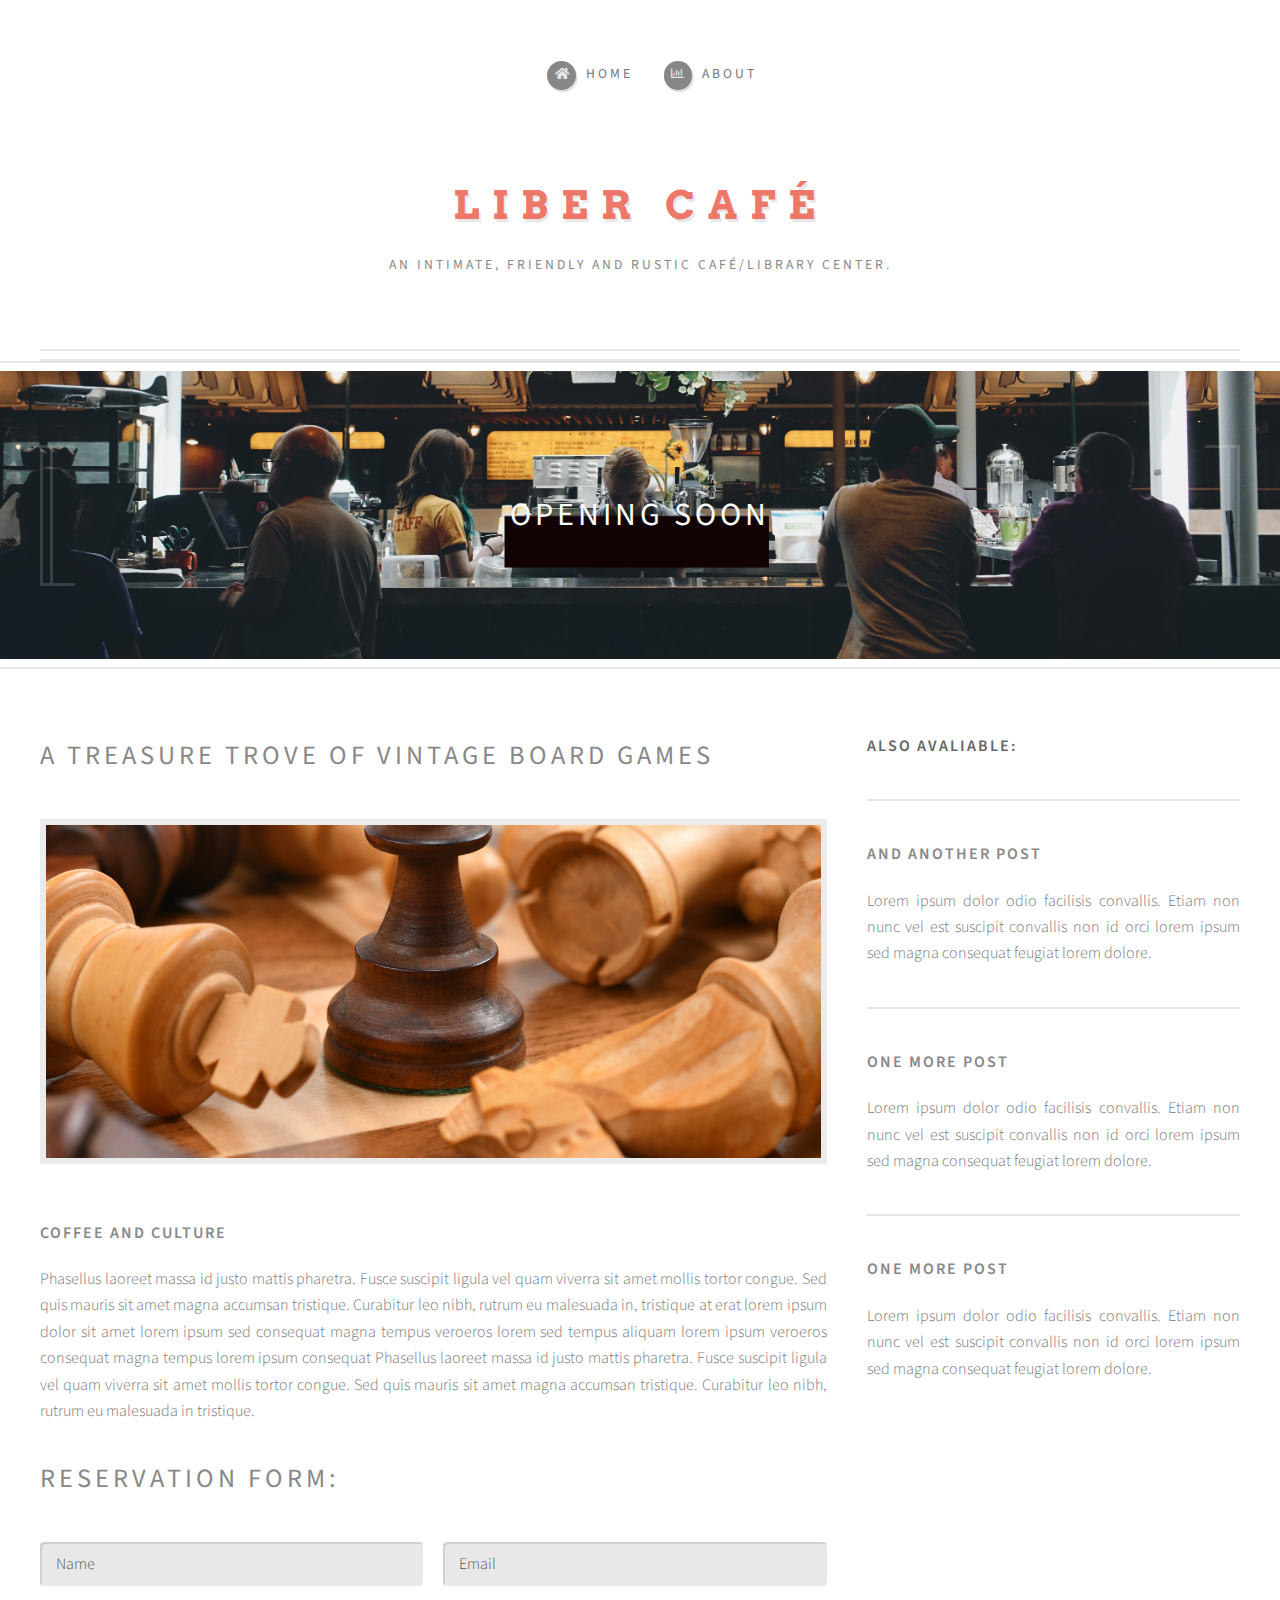
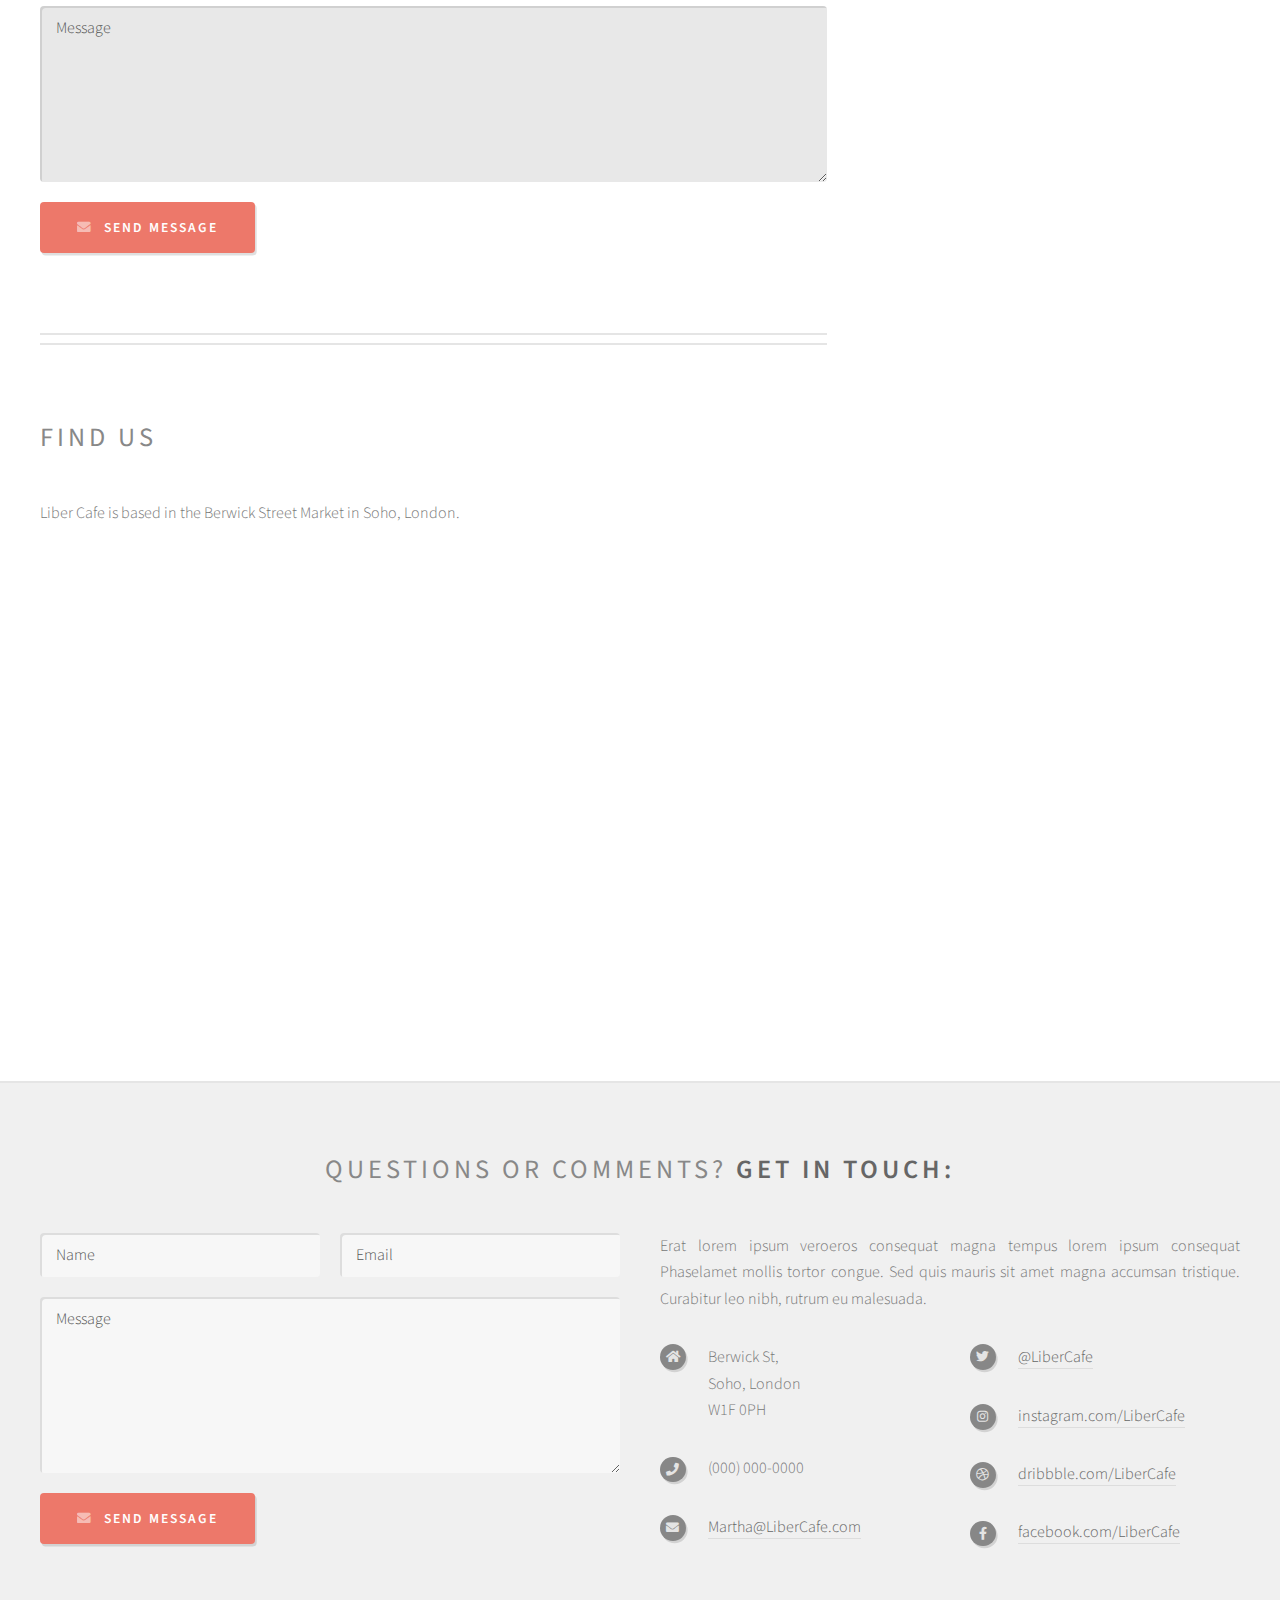
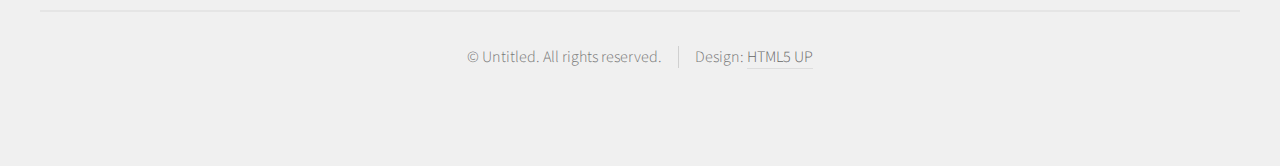
==== commit 467262aa: "changed images and type" ====
--- a/About.html
+++ b/About.html
@@ -23,94 +23,26 @@
 							<p>An intimate, friendly and rustic Café/Library center.</p>
 
 						<!-- Nav -->
-							<nav id="nav">
-								<ul>
-									<li><a class="icon solid fa-home" href="index.html"><span>Home</span></a></li>
-									<li>
-										<a href="#" class="icon fa-chart-bar"><span>About</span></a>
-										<ul>
-											<li><a href="about.html">Lorem ipsum dolor</a></li>
-											<li><a href="#">Magna phasellus</a></li>
-											<li><a href="#">Etiam dolore nisl</a></li>
-											<li>
-												<a href="#">Phasellus consequat</a>
-												<ul>
-													<li><a href="#">Magna phasellus</a></li>
-													<li><a href="#">Etiam dolore nisl</a></li>
-													<li><a href="#">Phasellus consequat</a></li>
-												</ul>
-											</li>
-											<li><a href="#">Veroeros feugiat</a></li>
-										</ul>
-									</li>
-								</ul>
-							</nav>
-
-					</div>
-				</section>
-
-			<!-- Features -->
-				<section id="features">
-					<div class="container">
-						<header>
-							<h2>Gentlemen, behold! This is <strong>Strongly Typed</strong>!</h2>
-						</header>
-						<div class="row aln-center">
-							<div class="col-4 col-6-medium col-12-small">
-
-								<!-- Feature -->
-									<section>
-										<a href="#" class="image featured"><img src="images/pic01.jpg" alt="" /></a>
-										<header>
-											<h3>Okay, so what is this?</h3>
-										</header>
-										<p>This is <strong>Strongly Typed</strong>, a free, fully responsive site template
-										by <a href="http://html5up.net">HTML5 UP</a>. Free for personal and commercial use under the
-										<a href="http://html5up.net/license">CCA 3.0 license</a>.</p>
-									</section>
-
-							</div>
-							<div class="col-4 col-6-medium col-12-small">
-
-								<!-- Feature -->
-									<section>
-										<a href="#" class="image featured"><img src="images/pic02.jpg" alt="" /></a>
-										<header>
-											<h3>Nice! What is HTML5 UP?</h3>
-										</header>
-										<p><a href="http://html5up.net">HTML5 UP</a> is a side project of <a href="http://twitter.com/ajlkn">AJ’s</a> (= me).
-										I started it as a way to both test my responsive tools and sharpen up my coding
-										and design skills a bit.</p>
-									</section>
-
-							</div>
-							<div class="col-4 col-6-medium col-12-small">
-
-								<!-- Feature -->
-									<section>
-										<a href="#" class="image featured"><img src="images/pic03.jpg" alt="" /></a>
-										<header>
-											<h3>What's this built with?</h3>
-										</header>
-										<p><strong>Responsive Tools</strong> is a simple set of tools for building responsive
-										sites and apps. All of my templates at <a href="http://html5up.net">HTML5 UP</a> are built using these tools.</p>
-									</section>
-
-							</div>
-							<div class="col-12">
-								<ul class="actions">
-									<li><a href="#" class="button icon solid fa-file">Tell Me More</a></li>
-								</ul>
-							</div>
-						</div>
-					</div>
-				</section>
-
+						<nav id="nav">
+							<ul>
+								<li><a class="icon solid fa-home" href="index.html"><span>Home</span></a></li>
+								<li>
+									<a href="#" class="icon fa-chart-bar"><span>About</span></a>
+									<ul>
+										<li><a href="#AboutUs">About Us</a></li>
+										<li><a href="#PoetrySlam">Poetry Slam</a></li>
+										<li><a href="#BoardGame">Board Game Library</a></li>
+									</ul>
+								</li>
+							</ul>
+						</nav>
+					</div>
+				</section>
+			
 			<!-- Banner -->
 				<section id="banner">
 					<div class="container">
-						<p>Use this space for <strong>profound thoughts</strong>.<br />
-						Or an enormous ad. Whatever.</p>
+						<p>Opening Soon</p>
 					</div>
 				</section>
 
@@ -125,11 +57,10 @@
 									<!-- Post -->
 										<article class="box post">
 											<header>
-												<h2><a href="#">I don’t want to say <strong>it’s the aliens</strong> ...<br />
-												but it’s the aliens.</a></h2>
+												<h2 id="BoardGame">A treasure trove of vintage board games</a></h2>
 											</header>
-											<a href="#" class="image featured"><img src="images/pic04.jpg" alt="" /></a>
-											<h3>I mean isn't it possible?</h3>
+											<a href="#" class="image featured"><img src="images/pic08.jpg" alt="" /></a>
+											<h3>Coffee and Culture</h3>
 											<p>Phasellus laoreet massa id justo mattis pharetra. Fusce suscipit
 											ligula vel quam viverra sit amet mollis tortor congue. Sed quis mauris
 											sit amet magna accumsan tristique. Curabitur leo nibh, rutrum eu malesuada
@@ -139,41 +70,34 @@
 											justo mattis pharetra. Fusce suscipit ligula vel quam viverra sit amet
 											mollis tortor congue. Sed quis mauris sit amet magna accumsan tristique.
 											Curabitur leo nibh, rutrum eu malesuada in tristique.</p>
-											<ul class="actions">
-												<li><a href="#" class="button icon solid fa-file">Continue Reading</a></li>
-											</ul>
+
+												<h2>Reservation Form:</h2>
+											</header>
+											<form method="post" action="#">
+												<div class="row gtr-50">
+													<div class="col-6 col-12-small">
+														<input name="name" placeholder="Name" type="text" />
+													</div>
+													<div class="col-6 col-12-small">
+														<input name="email" placeholder="Email" type="text" />
+													</div>
+													<div class="col-12">
+														<textarea name="message" placeholder="Message"></textarea>
+													</div>
+													<div class="col-12">
+														<a href="#" class="form-button-submit button icon solid fa-envelope">Send Message</a>
+													</div>
+												</div>
+											</form>
 										</article>
 
 									<!-- Post -->
 										<article class="box post">
 											<header>
-												<h2><a href="#">By the way, many thanks to <strong>regularjane</strong>
-												for these awesome demo photos</a></h2>
+												<h2 id="PoetrySlam"> Find Us</h2>
 											</header>
-											<a href="#" class="image featured"><img src="images/pic05.jpg" alt="" /></a>
-											<h3>You should probably check out her work</h3>
-											<p>Phasellus laoreet massa id justo mattis pharetra. Fusce suscipit
-											ligula vel quam viverra sit amet mollis tortor congue. Sed quis mauris
-											sit amet magna accumsan tristique. Curabitur leo nibh, rutrum eu malesuada
-											in, tristique at erat lorem ipsum dolor sit amet lorem ipsum sed consequat
-											consequat magna tempus lorem ipsum consequat Phasellus laoreet massa id
-											in, tristique at erat lorem ipsum dolor sit amet lorem ipsum sed consequat
-											magna tempus veroeros lorem sed tempus aliquam lorem ipsum veroeros
-											consequat magna tempus lorem ipsum consequat Phasellus laoreet massa id
-											justo mattis pharetra. Fusce suscipit ligula vel quam viverra sit amet
-											mollis tortor congue. Sed quis mauris sit amet magna accumsan tristique.
-											Curabitur leo nibh, rutrum malesuada.</p>
-											<p>Erat lorem ipsum veroeros consequat magna tempus lorem ipsum consequat
-											Phasellus laoreet massa id justo mattis pharetra. Fusce suscipit ligula
-											vel quam viverra sit amet mollis tortor congue. Sed quis mauris sit amet
-											magna accumsan tristique. Curabitur leo nibh, rutrum eu malesuada in,
-											tristique at erat. Curabitur leo nibh, rutrum eu malesuada in, tristique
-											at erat lorem ipsum dolor sit amet lorem ipsum sed consequat magna
-											tempus veroeros lorem sed tempus aliquam lorem ipsum veroeros consequat
-											magna tempus.</p>
-											<ul class="actions">
-												<li><a href="#" class="button icon solid fa-file">Continue Reading</a></li>
-											</ul>
+											<p>Liber Cafe is based in the Berwick Street Market in Soho, London.</p>
+											<iframe src="https://www.google.com/maps/embed?pb=!1m18!1m12!1m3!1d39726.82519719687!2d-0.18732256227630284!3d51.51456305409063!2m3!1f0!2f0!3f0!3m2!1i1024!2i768!4f13.1!3m3!1m2!1s0x487604d3ba3d921d%3A0x44df1963eb6f25d8!2sBerwick%20Street%20Market!5e0!3m2!1sen!2suk!4v1614598683629!5m2!1sen!2suk" width="600" height="450" style="border:0;" allowfullscreen="" loading="lazy"></iframe>
 										</article>
 
 								</div>
@@ -189,8 +113,17 @@
 													<!-- Excerpt -->
 														<article class="box excerpt">
 															<header>
-																<span class="date">July 30</span>
-																<h3><a href="#">Just another post</a></h3>
+																<h3><strong>Also Avaliable:</strong></h3>
+															</header>
+														</article>
+
+												</li>
+												<li>
+
+													<!-- Excerpt -->
+														<article class="box excerpt">
+															<header>
+																<h3><a href="#">And another post</a></h3>
 															</header>
 															<p>Lorem ipsum dolor odio facilisis convallis. Etiam non nunc vel est
 															suscipit convallis non id orci lorem ipsum sed magna consequat feugiat lorem dolore.</p>
@@ -202,66 +135,23 @@
 													<!-- Excerpt -->
 														<article class="box excerpt">
 															<header>
-																<span class="date">July 28</span>
-																<h3><a href="#">And another post</a></h3>
+																<h3><a href="#">One more post</a></h3>
 															</header>
 															<p>Lorem ipsum dolor odio facilisis convallis. Etiam non nunc vel est
 															suscipit convallis non id orci lorem ipsum sed magna consequat feugiat lorem dolore.</p>
 														</article>
 
 												</li>
-												<li>
-
-													<!-- Excerpt -->
-														<article class="box excerpt">
-															<header>
-																<span class="date">July 24</span>
+
+												<li>
+
+													<!-- Excerpt -->
+														<article class="box excerpt">
+															<header>
 																<h3><a href="#">One more post</a></h3>
 															</header>
 															<p>Lorem ipsum dolor odio facilisis convallis. Etiam non nunc vel est
 															suscipit convallis non id orci lorem ipsum sed magna consequat feugiat lorem dolore.</p>
-														</article>
-
-												</li>
-											</ul>
-										</section>
-
-									<!-- Highlights -->
-										<section>
-											<ul class="divided">
-												<li>
-
-													<!-- Highlight -->
-														<article class="box highlight">
-															<header>
-																<h3><a href="#">Something of note</a></h3>
-															</header>
-															<a href="#" class="image left"><img src="images/pic06.jpg" alt="" /></a>
-															<p>Phasellus sed laoreet massa id justo mattis pharetra. Fusce suscipit ligula vel quam
-															viverra sit amet mollis tortor congue magna lorem ipsum dolor et quisque ut odio facilisis
-															convallis. Etiam non nunc vel est suscipit convallis non id orci. Ut interdum tempus
-															facilisis convallis. Etiam non nunc vel est suscipit convallis non id orci.</p>
-															<ul class="actions">
-																<li><a href="#" class="button icon solid fa-file">Learn More</a></li>
-															</ul>
-														</article>
-
-												</li>
-												<li>
-
-													<!-- Highlight -->
-														<article class="box highlight">
-															<header>
-																<h3><a href="#">Something of less note</a></h3>
-															</header>
-															<a href="#" class="image left"><img src="images/pic07.jpg" alt="" /></a>
-															<p>Phasellus sed laoreet massa id justo mattis pharetra. Fusce suscipit ligula vel quam
-															viverra sit amet mollis tortor congue magna lorem ipsum dolor et quisque ut odio facilisis
-															convallis. Etiam non nunc vel est suscipit convallis non id orci. Ut interdum tempus
-															facilisis convallis. Etiam non nunc vel est suscipit convallis non id orci.</p>
-															<ul class="actions">
-																<li><a href="#" class="button icon solid fa-file">Learn More</a></li>
-															</ul>
 														</article>
 
 												</li>
@@ -310,31 +200,31 @@
 										<div class="col-6 col-12-small">
 											<ul class="icons">
 												<li class="icon solid fa-home">
-													1234 Somewhere Road<br />
-													Nashville, TN 00000<br />
-													USA
+													Berwick St,<br />
+													Soho, London<br />
+													W1F 0PH
 												</li>
 												<li class="icon solid fa-phone">
 													(000) 000-0000
 												</li>
 												<li class="icon solid fa-envelope">
-													<a href="#">info@untitled.tld</a>
+													<a href="#">Martha@LiberCafe.com</a>
 												</li>
 											</ul>
 										</div>
 										<div class="col-6 col-12-small">
 											<ul class="icons">
 												<li class="icon brands fa-twitter">
-													<a href="#">@untitled</a>
+													<a href="#">@LiberCafe</a>
 												</li>
 												<li class="icon brands fa-instagram">
-													<a href="#">instagram.com/untitled</a>
+													<a href="#">instagram.com/LiberCafe</a>
 												</li>
 												<li class="icon brands fa-dribbble">
-													<a href="#">dribbble.com/untitled</a>
+													<a href="#">dribbble.com/LiberCafe</a>
 												</li>
 												<li class="icon brands fa-facebook-f">
-													<a href="#">facebook.com/untitled</a>
+													<a href="#">facebook.com/LiberCafe</a>
 												</li>
 											</ul>
 										</div>
--- a/assets/css/main.css
+++ b/assets/css/main.css
@@ -1909,7 +1909,7 @@
 	}
 
 		#header > .container {
-			padding: 14em 0 7em 0;
+			padding: 10em 0 4em 0;
 			border-bottom: solid 2px #e5e5e5;
 			box-shadow: inset 0px -8px 0px 0px #fff, inset 0px -10px 0px 0px #e5e5e5;
 		}
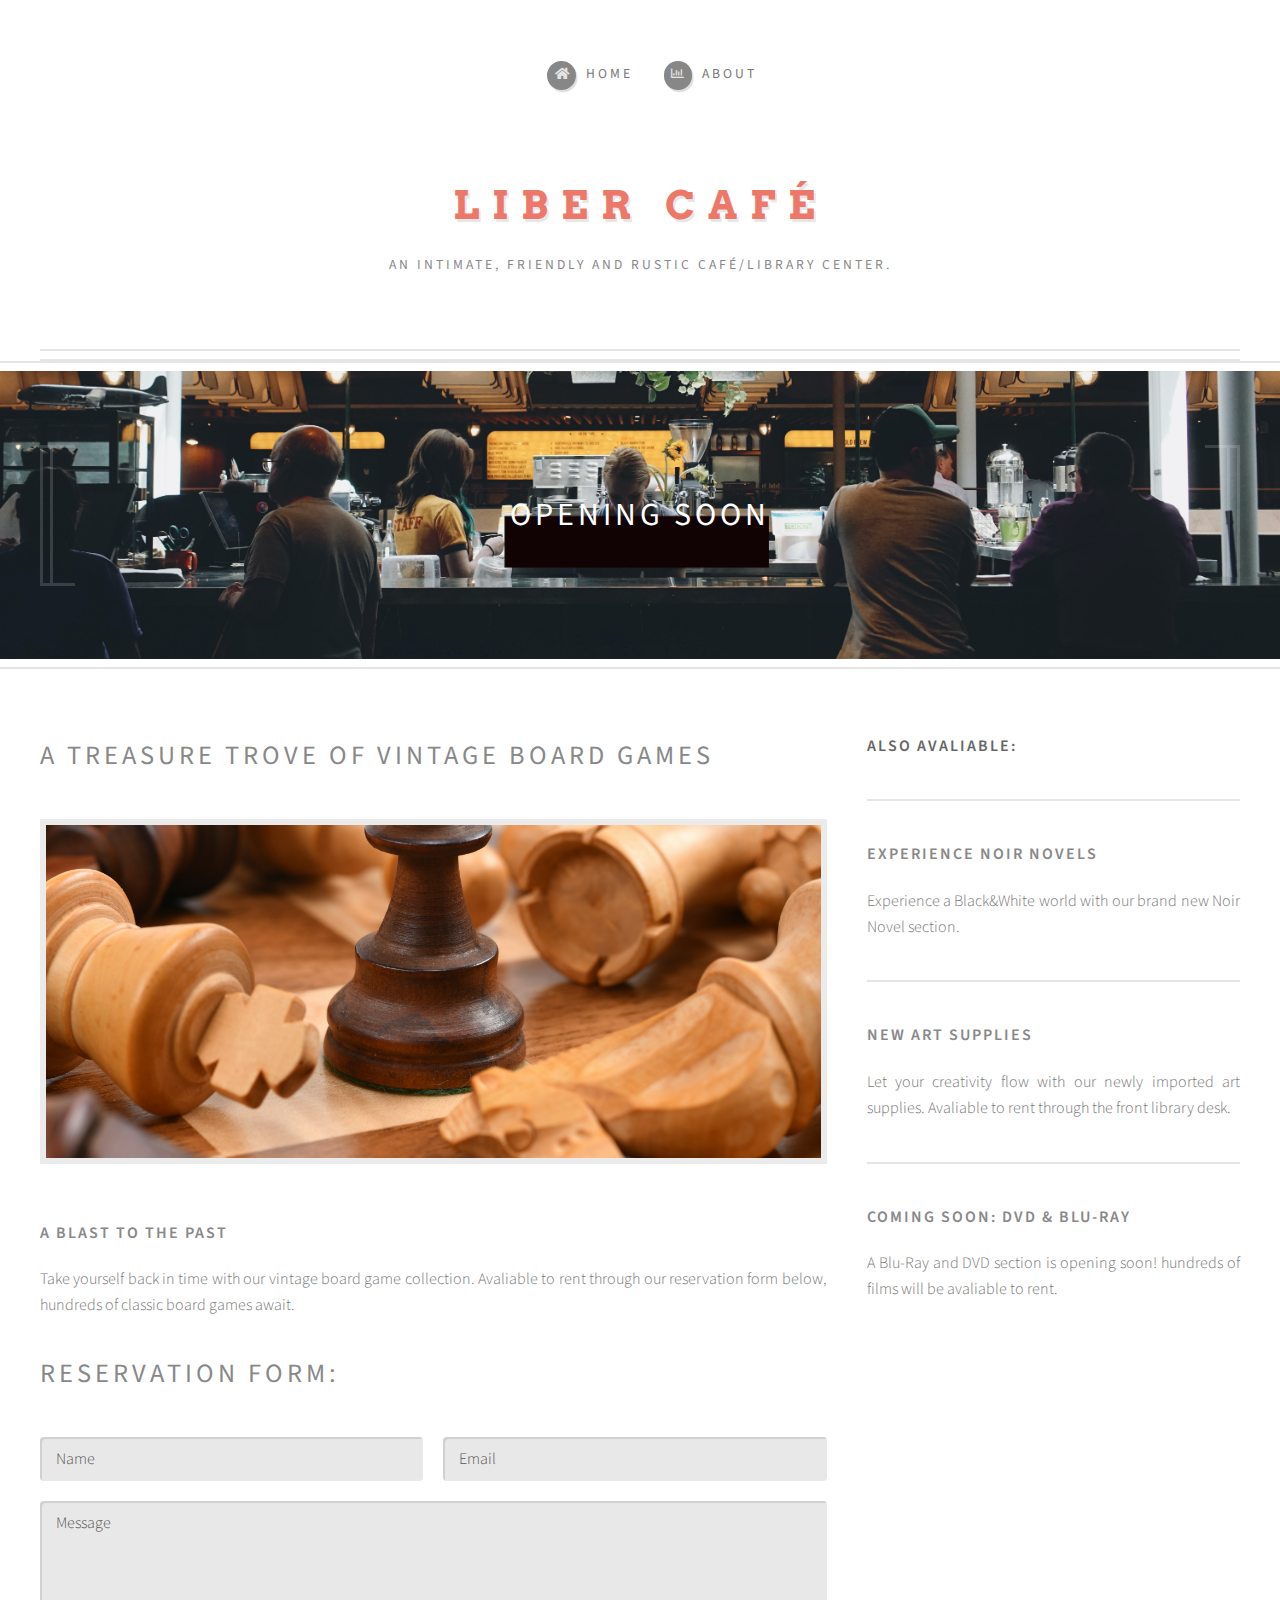
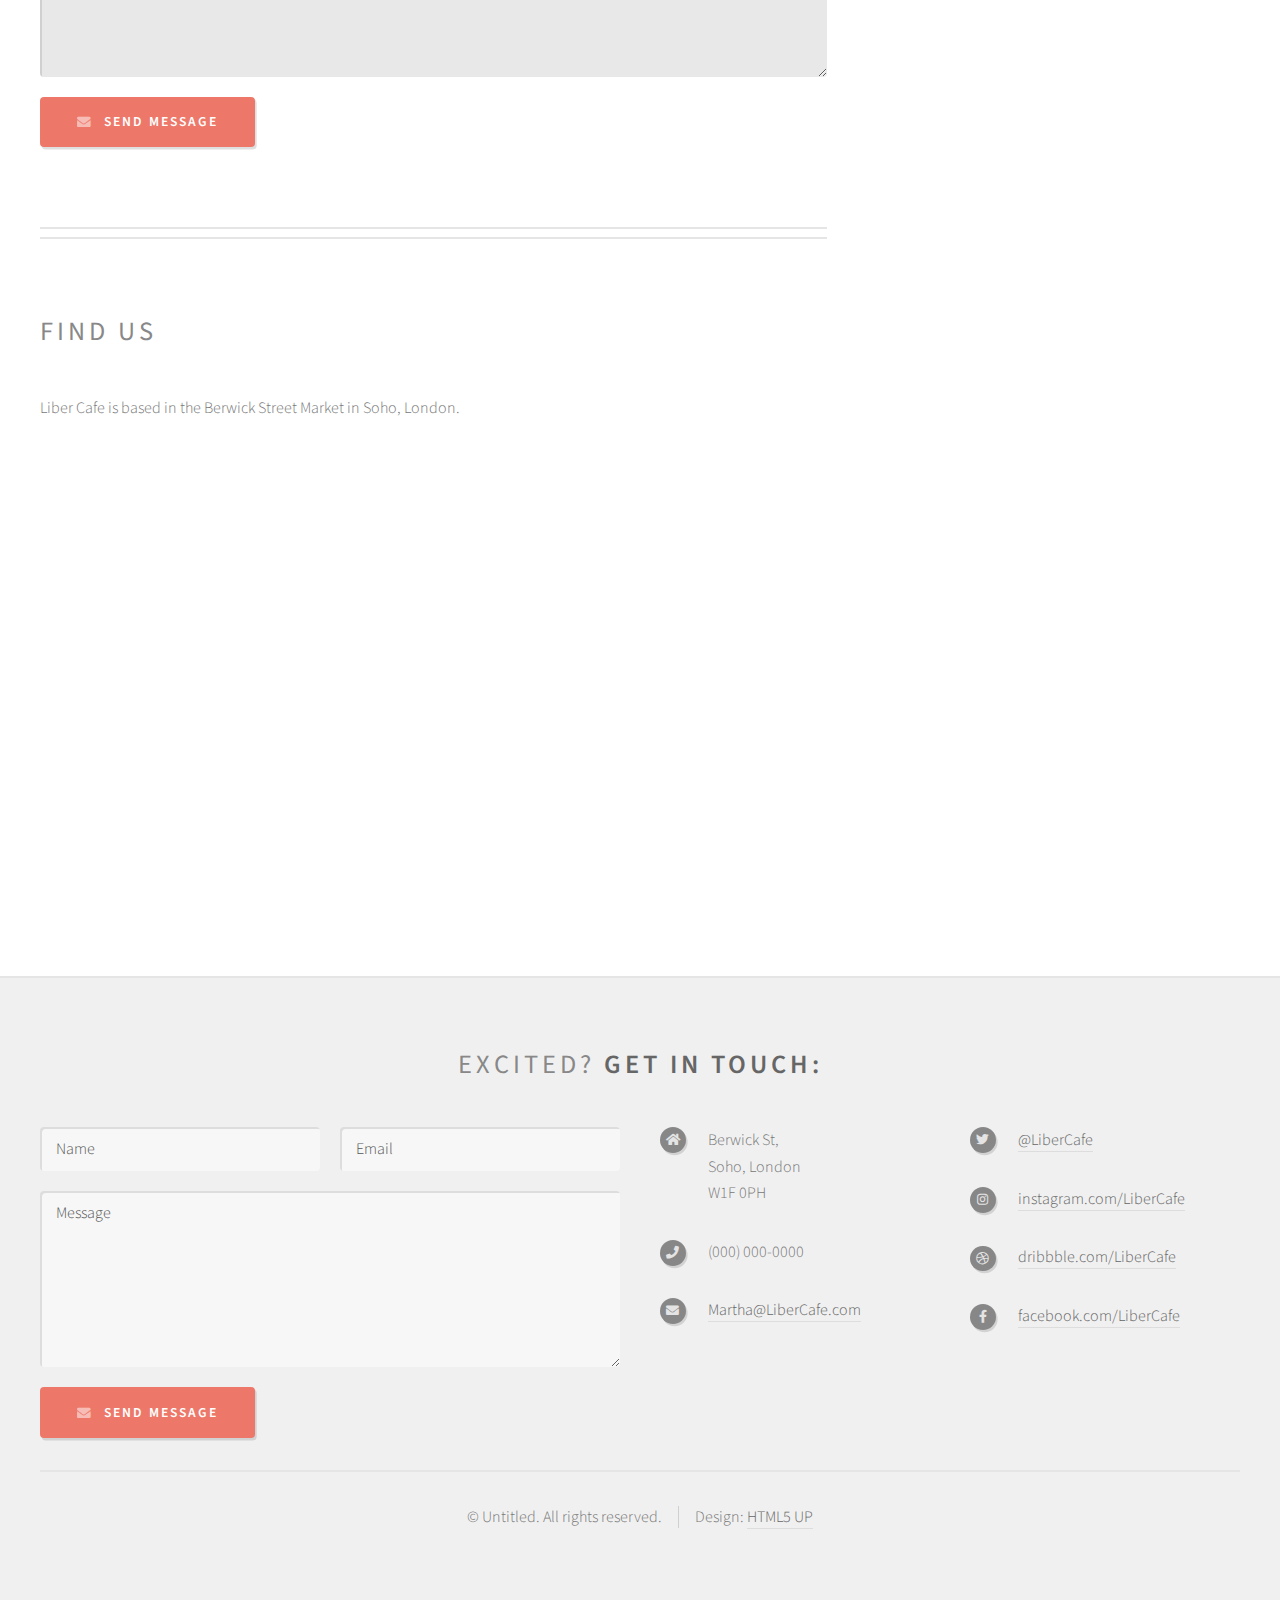
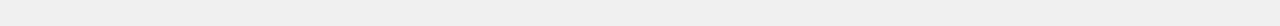
==== commit 856952ee: "Final touches" ====
--- a/About.html
+++ b/About.html
@@ -60,16 +60,11 @@
 												<h2 id="BoardGame">A treasure trove of vintage board games</a></h2>
 											</header>
 											<a href="#" class="image featured"><img src="images/pic08.jpg" alt="" /></a>
-											<h3>Coffee and Culture</h3>
-											<p>Phasellus laoreet massa id justo mattis pharetra. Fusce suscipit
-											ligula vel quam viverra sit amet mollis tortor congue. Sed quis mauris
-											sit amet magna accumsan tristique. Curabitur leo nibh, rutrum eu malesuada
-											in, tristique at erat lorem ipsum dolor sit amet lorem ipsum sed consequat
-											magna tempus veroeros lorem sed tempus aliquam lorem ipsum veroeros
-											consequat magna tempus lorem ipsum consequat Phasellus laoreet massa id
-											justo mattis pharetra. Fusce suscipit ligula vel quam viverra sit amet
-											mollis tortor congue. Sed quis mauris sit amet magna accumsan tristique.
-											Curabitur leo nibh, rutrum eu malesuada in tristique.</p>
+											<h3>A blast to the past</h3>
+											<p>Take yourself back in time with our vintage board game collection. Avaliable 
+												to rent through our reservation form below, hundreds of classic board games
+												await.
+											</p>
 
 												<h2>Reservation Form:</h2>
 											</header>
@@ -123,35 +118,35 @@
 													<!-- Excerpt -->
 														<article class="box excerpt">
 															<header>
-																<h3><a href="#">And another post</a></h3>
-															</header>
-															<p>Lorem ipsum dolor odio facilisis convallis. Etiam non nunc vel est
-															suscipit convallis non id orci lorem ipsum sed magna consequat feugiat lorem dolore.</p>
-														</article>
-
-												</li>
-												<li>
-
-													<!-- Excerpt -->
-														<article class="box excerpt">
-															<header>
-																<h3><a href="#">One more post</a></h3>
-															</header>
-															<p>Lorem ipsum dolor odio facilisis convallis. Etiam non nunc vel est
-															suscipit convallis non id orci lorem ipsum sed magna consequat feugiat lorem dolore.</p>
-														</article>
-
-												</li>
-
-												<li>
-
-													<!-- Excerpt -->
-														<article class="box excerpt">
-															<header>
-																<h3><a href="#">One more post</a></h3>
-															</header>
-															<p>Lorem ipsum dolor odio facilisis convallis. Etiam non nunc vel est
-															suscipit convallis non id orci lorem ipsum sed magna consequat feugiat lorem dolore.</p>
+																<h3><a href="#">Experience Noir Novels</a></h3>
+															</header>
+															<p>Experience a Black&White world with our brand new Noir Novel section.</p>
+														</article>
+
+												</li>
+												<li>
+
+													<!-- Excerpt -->
+														<article class="box excerpt">
+															<header>
+																<h3><a href="#">New Art Supplies</a></h3>
+															</header>
+															<p>Let your creativity flow with our newly imported art supplies. Avaliable
+																to rent through the front library desk.
+															</p>
+														</article>
+
+												</li>
+
+												<li>
+
+													<!-- Excerpt -->
+														<article class="box excerpt">
+															<header>
+																<h3><a href="#">Coming Soon: DVD & Blu-Ray</a></h3>
+															</header>
+															<p>A Blu-Ray and DVD section is opening soon! hundreds of 
+																films will be avaliable to rent.</p>
 														</article>
 
 												</li>
@@ -165,66 +160,63 @@
 				</section>
 
 			<!-- Footer -->
-				<section id="footer">
-					<div class="container">
-						<header>
-							<h2>Questions or comments? <strong>Get in touch:</strong></h2>
-						</header>
-						<div class="row">
-							<div class="col-6 col-12-medium">
-								<section>
-									<form method="post" action="#">
-										<div class="row gtr-50">
-											<div class="col-6 col-12-small">
-												<input name="name" placeholder="Name" type="text" />
-											</div>
-											<div class="col-6 col-12-small">
-												<input name="email" placeholder="Email" type="text" />
-											</div>
-											<div class="col-12">
-												<textarea name="message" placeholder="Message"></textarea>
-											</div>
-											<div class="col-12">
-												<a href="#" class="form-button-submit button icon solid fa-envelope">Send Message</a>
-											</div>
-										</div>
-									</form>
-								</section>
-							</div>
-							<div class="col-6 col-12-medium">
-								<section>
-									<p>Erat lorem ipsum veroeros consequat magna tempus lorem ipsum consequat Phaselamet
-									mollis tortor congue. Sed quis mauris sit amet magna accumsan tristique. Curabitur
-									leo nibh, rutrum eu malesuada.</p>
-									<div class="row">
+			<section id="footer">
+				<div class="container">
+					<header>
+						<h2>Excited? <strong>Get in touch:</strong></h2>
+					</header>
+					<div class="row">
+						<div class="col-6 col-12-medium">
+							<section>
+								<form method="post" action="#">
+									<div class="row gtr-50">
 										<div class="col-6 col-12-small">
-											<ul class="icons">
-												<li class="icon solid fa-home">
-													Berwick St,<br />
-													Soho, London<br />
-													W1F 0PH
-												</li>
-												<li class="icon solid fa-phone">
-													(000) 000-0000
-												</li>
-												<li class="icon solid fa-envelope">
-													<a href="#">Martha@LiberCafe.com</a>
-												</li>
-											</ul>
+											<input name="name" placeholder="Name" type="text" />
 										</div>
 										<div class="col-6 col-12-small">
-											<ul class="icons">
-												<li class="icon brands fa-twitter">
-													<a href="#">@LiberCafe</a>
-												</li>
-												<li class="icon brands fa-instagram">
-													<a href="#">instagram.com/LiberCafe</a>
-												</li>
-												<li class="icon brands fa-dribbble">
-													<a href="#">dribbble.com/LiberCafe</a>
-												</li>
-												<li class="icon brands fa-facebook-f">
-													<a href="#">facebook.com/LiberCafe</a>
+											<input name="email" placeholder="Email" type="text" />
+										</div>
+										<div class="col-12">
+											<textarea name="message" placeholder="Message"></textarea>
+										</div>
+										<div class="col-12">
+											<a href="#" class="form-button-submit button icon solid fa-envelope">Send Message</a>
+										</div>
+									</div>
+								</form>
+							</section>
+						</div>
+						<div class="col-6 col-12-medium">
+							<section>
+								<div class="row">
+									<div class="col-6 col-12-small">
+										<ul class="icons">
+											<li class="icon solid fa-home">
+												Berwick St,<br />
+												Soho, London<br />
+												W1F 0PH
+											</li>
+											<li class="icon solid fa-phone">
+												(000) 000-0000
+											</li>
+											<li class="icon solid fa-envelope">
+												<a href="#">Martha@LiberCafe.com</a>
+											</li>
+										</ul>
+									</div>
+									<div class="col-6 col-12-small">
+										<ul class="icons">
+											<li class="icon brands fa-twitter">
+												<a href="#">@LiberCafe</a>
+											</li>
+											<li class="icon brands fa-instagram">
+												<a href="#">instagram.com/LiberCafe</a>
+											</li>
+											<li class="icon brands fa-dribbble">
+												<a href="#">dribbble.com/LiberCafe</a>
+											</li>
+											<li class="icon brands fa-facebook-f">
+												<a href="#">facebook.com/LiberCafe</a>
 												</li>
 											</ul>
 										</div>
